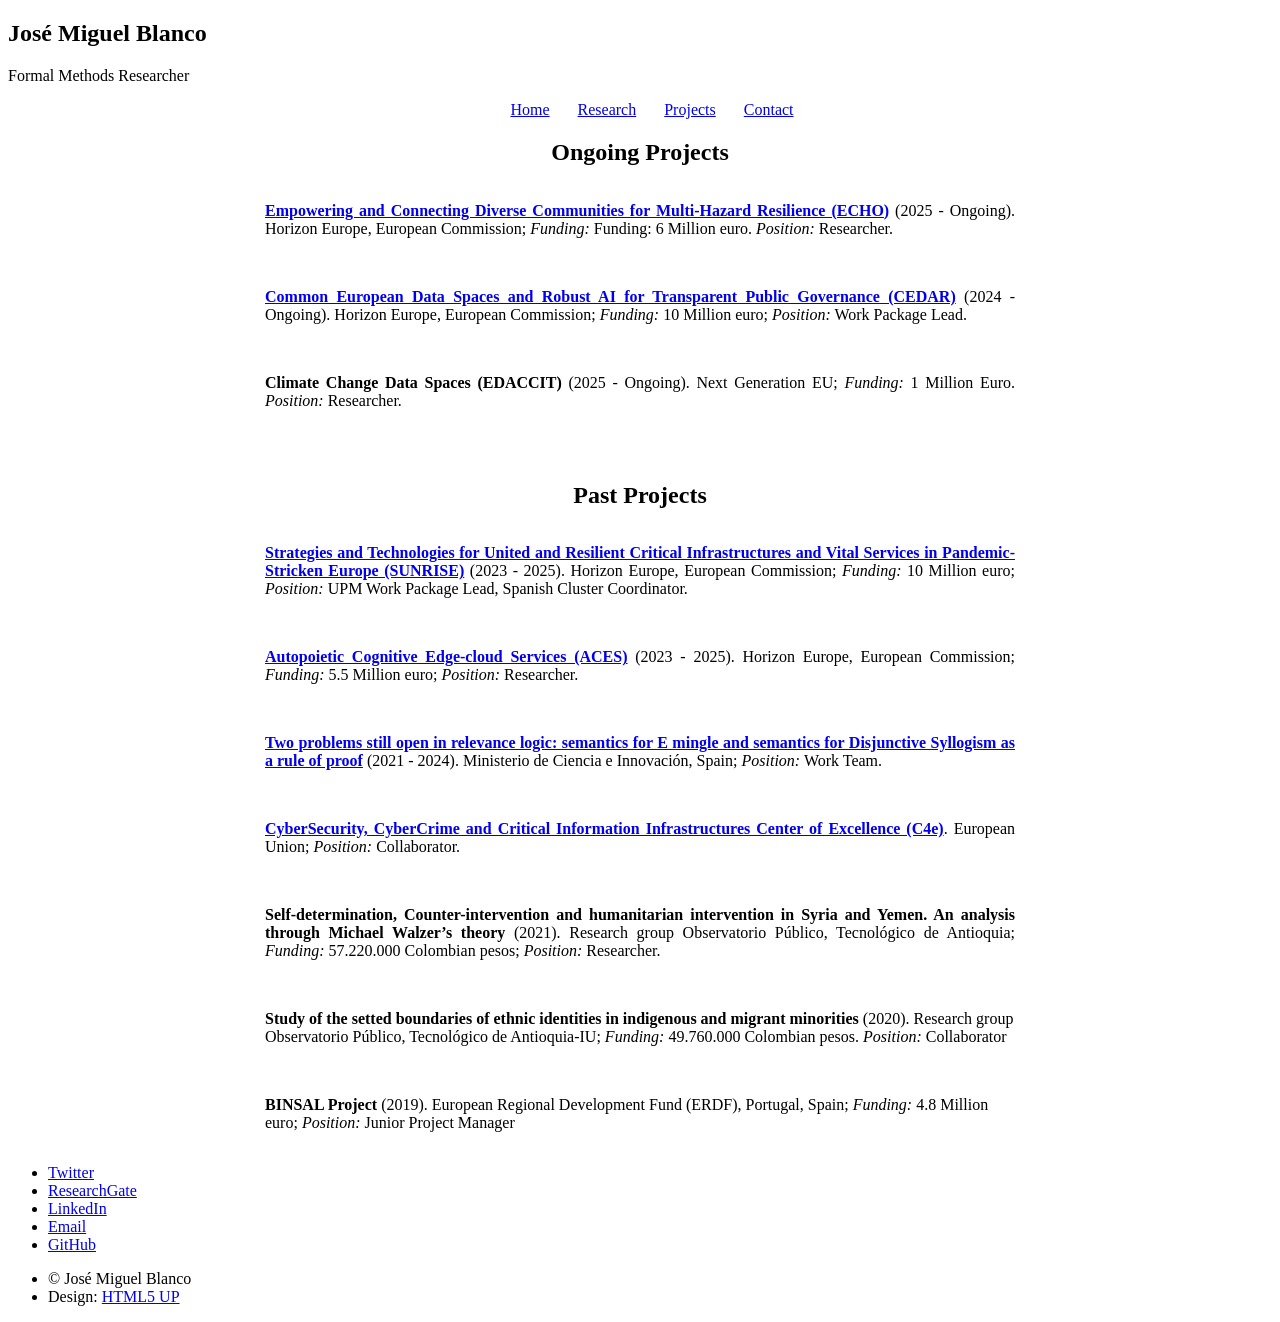
==== projects.html @ 5d4774f2 "feat: first version of the projects page" ====
<!DOCTYPE HTML>
<html>
	<head>
		<title>José Miguel Blanco</title>
		<meta charset="utf-8" />
		<meta name="viewport" content="width=device-width, initial-scale=1, user-scalable=no" />
		<link rel="stylesheet" href="assets/css/main.css" />
		<noscript><link rel="stylesheet" href="assets/css/noscript.css" /></noscript>
		<style>
			.container {
				display: flex;
				align-items: center; /* Vertically centers the content */
				gap: 100px; /* Adds space between the image and the text */
				margin: auto;
				justify-content: center;
			}
	
			.container img {
				width: 250px; /* Adjust the size of the image */
				height: auto;
			}	

			.container img {
				width: 250px;
				height: auto;
			}

			.container .text {
				max-width: 400px;
			}

			.text-only {
				justify-content: center;
				text-align: left;
			}

			.text-only .text {
				max-width: 750px;
			}

		</style>
	</head>
	<body class="is-preload">

		<!-- Header -->
		<section id="header">
			<div class="inner">
				<h1><strong>José Miguel Blanco</strong><br /></h1>
				<p>Formal Methods Researcher</p>
			</div>
		</section>

		<div class="navbar" align="center">
			&nbsp; &emsp;<a href="index.html">Home</a>
			&nbsp; &emsp;<a href="research.html">Research</a>
			&nbsp; &emsp;<a href="projects.html">Projects</a>
			&nbsp; &emsp;<a href="contact.html">Contact</a>
		</div>

		<!-- Two -->

			<!--
			<div class="container text-only">
				<div class="text" align = justify>
					<p><b><a href="https://example.com/">Lorem ipsum...</a></b>.
					Lorem ipsum... ; <i>Funding:</i> Lorem ipsum... ;
					<i>Position:</i> Lorem ipsum...
					</p>
				</div>
			</div>
				<br>
			-->

		<section id="two" class="main style1" align = center>
				<h2 >Ongoing Projects</h2>
			
			<div class="container text-only">
				<div class="text" align = justify>
					<p><b><a href="https://echo-horizon.eu/">Empowering and Connecting Diverse Communities for Multi-Hazard Resilience (ECHO)</a></b> (2025 - Ongoing).
					Horizon Europe, European Commission; <i>Funding:</i> Funding: 6 Million euro.
					<i>Position:</i> Researcher.</p>
				</div>
			</div>
			
			<br>
			
			<div class="container text-only">
				<div class="text"  align = justify>
					<p>
					<b><a href="https://cedar-heu-project.eu/">Common European Data Spaces and Robust AI for Transparent Public Governance (CEDAR)</a></b> (2024 - Ongoing).  
					Horizon Europe, European Commission; <i>Funding:</i> 10 Million euro; 
					<i>Position:</i> Work Package Lead.
					</p>
				</div>
			</div>
			
			<br>

			<div class="container text-only">
				<div class="text" align = justify>
					<p>
					<b>Climate Change Data Spaces (EDACCIT)</b> (2025 - Ongoing).
					Next Generation EU; <i>Funding:</i> 1 Million Euro.
					<i>Position:</i> Researcher.
					</p>
				</div>
			</div>
			
			<br>
			<br>
			
			<h2 align = center>Past Projects</h2>
			
			<div class="container text-only">
				<div class="text" align = justify>
					<p>
					<b><a href="https://sunrise-europe.eu/">Strategies and Technologies for United and Resilient Critical Infrastructures and Vital Services in Pandemic-Stricken Europe (SUNRISE)</a></b> (2023 - 2025). 
					Horizon Europe, European Commission; <i>Funding:</i> 10 Million euro;
					<i>Position:</i> UPM Work Package Lead, Spanish Cluster Coordinator.
					</p>
				</div>
			</div>

			<br>
			
			<div class="container text-only">
				<div class="text" align = justify>
					<p>
					<b><a href="https://www.aces-edge.eu/about-us/">Autopoietic Cognitive Edge-cloud Services (ACES)</a></b> (2023 - 2025). 
					Horizon Europe, European Commission; <i>Funding:</i> 5.5 Million euro;
					<i>Position:</i> Researcher.
					</p>
				</div>
			</div>

			<br>
			
			<div class="container text-only">
				<div class="text"  align = justify> 
					<p>
					<b><a href="https://sites.google.com/view/twoproblemsinrelevancelogic">Two problems still open in relevance logic: semantics for E mingle and semantics for Disjunctive Syllogism as a rule of proof</a></b> (2021 - 2024). 
					Ministerio de Ciencia e Innovación, Spain; 
					<i>Position:</i> Work Team. 
					</p>
				</div>
			</div>				
			
			<br>
			
			<div class="container text-only">
				<div class="text" align = justify>
					<p>
					<b><a href="https://www.c4e.cz/">CyberSecurity, CyberCrime and Critical Information Infrastructures Center of Excellence (C4e)</a></b>. 
					European Union; 
					<i>Position:</i> Collaborator.
					</p>
				</div>
			</div>
			
			<br>
			
			<div class="container text-only">
				<div class="text"  align = justify>
					<p>
					<b>Self-determination, Counter-intervention and humanitarian intervention in Syria and Yemen. An analysis through Michael Walzer’s theory</b> (2021). 
					Research group Observatorio Público, Tecnológico de Antioquia; <i>Funding:</i> 57.220.000 Colombian pesos;
					<i>Position:</i> Researcher.
					</p>
				</div>
			</div>
			
			<br>
			
			<div class="container text-only">
				<div class="text"  align = left>
					<p>
					<b>Study of the setted boundaries of ethnic identities in indigenous and migrant minorities</b> (2020). 
					Research group Observatorio Público, Tecnológico de Antioquia-IU; <i>Funding:</i> 49.760.000 Colombian pesos. 
					<i>Position:</i> Collaborator </p>
				</div>
			</div>

			<br>

			<div class="container text-only">
				<div class="text"  align = left>
					<p>
					<b>BINSAL Project</b> (2019). 
					European Regional Development Fund (ERDF), Portugal, Spain; <i>Funding:</i> 4.8 Million euro; 
					<i>Position:</i> Junior Project Manager 
					</p>
				</div>
			</div>
			
			
		</section>

		<!-- Footer -->
		<section id="footer">
			<ul class="icons">
				<li><a href="https://twitter.com/jm_blancos" class="icon brands alt fa-twitter"><span class="label">Twitter</span></a></li>
				<li><a href="https://www.researchgate.net/profile/Jose-Blanco-42" class="icon brands alt fa-researchgate"><span class="label">ResearchGate</span></a></li>
				<li><a href="https://www.linkedin.com/in/jos%C3%A9-miguel-blanco-s%C3%A1nchez-7aa162131/" class="icon brands alt fa-linkedin"><span class="label">LinkedIn</span></a></li>
				<li><a href="mailto:josemiguel.blanco@upm.es" class="icon solid alt fa-envelope"><span class="label">Email</span></a></li>
				<li><a href="https://github.com/jm-blancos" class="icon brands alt fa-github"><span class="label">GitHub</span></a></li>
			</ul>
			<ul class="copyright">
				<li>&copy; José Miguel Blanco</li><li>Design: <a href="http://html5up.net">HTML5 UP</a></li>
			</ul>
		</section>

		<!-- Scripts -->
			<script src="assets/js/jquery.min.js"></script>
			<script src="assets/js/jquery.scrolly.min.js"></script>
			<script src="assets/js/browser.min.js"></script>
			<script src="assets/js/breakpoints.min.js"></script>
			<script src="assets/js/util.js"></script>
			<script src="assets/js/main.js"></script>

	</body>
</html>
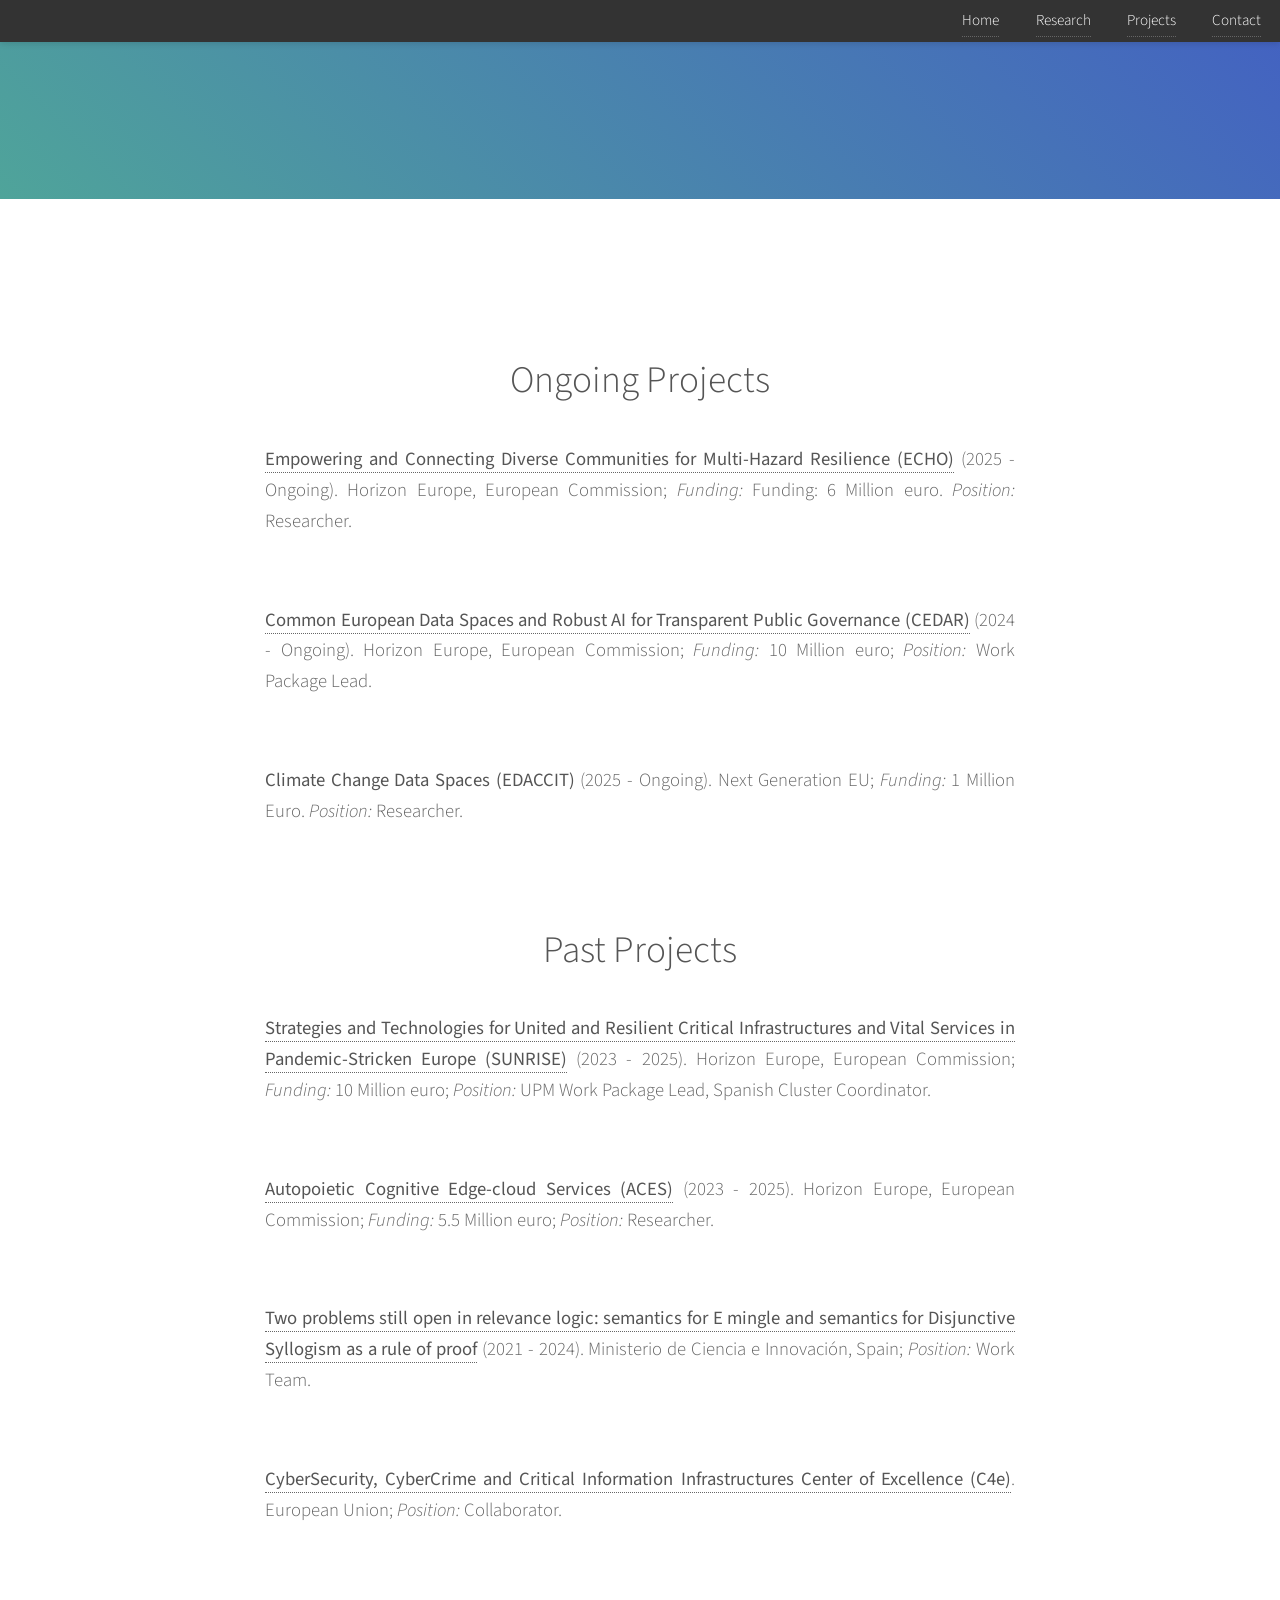
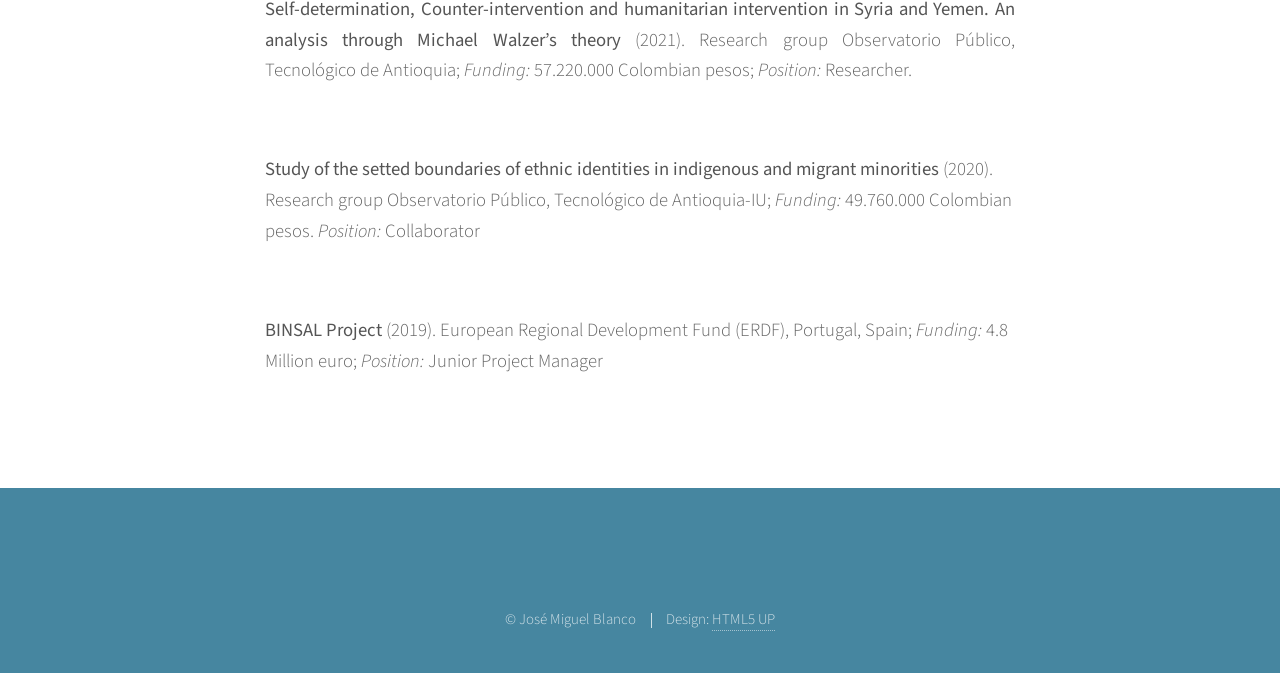
==== commit 6a083e6d: "feat: new navbar on to" ====
--- a/projects.html
+++ b/projects.html
@@ -57,6 +57,7 @@
 			&nbsp; &emsp;<a href="contact.html">Contact</a>
 		</div>
 
+
 		<!-- Two -->
 
 			<!--
--- a/assets/css/main.css
+++ b/assets/css/main.css
@@ -0,0 +1,3545 @@
+@import url("fontawesome-all.min.css");
+@import url("https://fonts.googleapis.com/css?family=Source+Sans+Pro:300,300italic,400,400italic");
+
+/*
+	Photon by HTML5 UP
+	html5up.net | @ajlkn
+	Free for personal and commercial use under the CCA 3.0 license (html5up.net/license)
+*/
+
+html, body, div, span, applet, object,
+iframe, h1, h2, h3, h4, h5, h6, p, blockquote,
+pre, a, abbr, acronym, address, big, cite,
+code, del, dfn, em, img, ins, kbd, q, s, samp,
+small, strike, strong, sub, sup, tt, var, b,
+u, i, center, dl, dt, dd, ol, ul, li, fieldset,
+form, label, legend, table, caption, tbody,
+tfoot, thead, tr, th, td, article, aside,
+canvas, details, embed, figure, figcaption,
+footer, header, hgroup, menu, nav, output, ruby,
+section, summary, time, mark, audio, video {
+	margin: 0;
+	padding: 0;
+	border: 0;
+	font-size: 100%;
+	font: inherit;
+	vertical-align: baseline;}
+
+article, aside, details, figcaption, figure,
+footer, header, hgroup, menu, nav, section {
+	display: block;}
+
+body {
+	line-height: 1;
+}
+
+ol, ul {
+	list-style: none;
+}
+
+blockquote, q {
+	quotes: none;
+}
+
+	blockquote:before, blockquote:after, q:before, q:after {
+		content: '';
+		content: none;
+	}
+
+table {
+	border-collapse: collapse;
+	border-spacing: 0;
+}
+
+body {
+	-webkit-text-size-adjust: none;
+}
+
+mark {
+	background-color: transparent;
+	color: inherit;
+}
+
+input::-moz-focus-inner {
+	border: 0;
+	padding: 0;
+}
+
+input, select, textarea {
+	-moz-appearance: none;
+	-webkit-appearance: none;
+	-ms-appearance: none;
+	appearance: none;
+}
+
+/* Basic */
+
+	html {
+		box-sizing: border-box;
+	}
+
+	*, *:before, *:after {
+		box-sizing: inherit;
+	}
+
+	body {
+		background: #fff;
+	}
+
+		body.is-preload *, body.is-preload *:before, body.is-preload *:after {
+			-moz-animation: none !important;
+			-webkit-animation: none !important;
+			-ms-animation: none !important;
+			animation: none !important;
+			-moz-transition: none !important;
+			-webkit-transition: none !important;
+			-ms-transition: none !important;
+			transition: none !important;
+		}
+
+	body, input, select, textarea {
+		color: #666;
+		font-family: "Source Sans Pro", Helvetica, sans-serif;
+		font-size: 16pt;
+		font-weight: 300;
+		line-height: 1.65em;
+	}
+
+	a {
+		-moz-transition: color 0.2s ease-in-out, border-color 0.2s ease-in-out;
+		-webkit-transition: color 0.2s ease-in-out, border-color 0.2s ease-in-out;
+		-ms-transition: color 0.2s ease-in-out, border-color 0.2s ease-in-out;
+		transition: color 0.2s ease-in-out, border-color 0.2s ease-in-out;
+		border-bottom: dotted 1px #666;
+		color: inherit;
+		text-decoration: none;
+	}
+
+		a:hover {
+			border-bottom-color: transparent !important;
+			color: #6bd4c8;
+		}
+
+	strong, b {
+		color: #555;
+		font-weight: 400;
+	}
+
+	em, i {
+		font-style: italic;
+	}
+
+	p {
+		margin: 0 0 2em 0;
+	}
+
+	h1, h2, h3, h4, h5, h6 {
+		color: #555;
+		line-height: 1em;
+		margin: 0 0 1em 0;
+	}
+
+		h1 a, h2 a, h3 a, h4 a, h5 a, h6 a {
+			color: inherit;
+			text-decoration: none;
+		}
+
+	h1 {
+		font-size: 2.25em;
+		line-height: 1.35em;
+	}
+
+	h2 {
+		font-size: 2em;
+		line-height: 1.35em;
+	}
+
+	h3 {
+		font-size: 1.35em;
+		line-height: 1.5em;
+	}
+
+	h4 {
+		font-size: 1.25em;
+		line-height: 1.5em;
+	}
+
+	h5 {
+		font-size: 0.9em;
+		line-height: 1.5em;
+	}
+
+	h6 {
+		font-size: 0.7em;
+		line-height: 1.5em;
+	}
+
+	sub {
+		font-size: 0.8em;
+		position: relative;
+		top: 0.5em;
+	}
+
+	sup {
+		font-size: 0.8em;
+		position: relative;
+		top: -0.5em;
+	}
+
+	hr {
+		border: 0;
+		border-bottom: solid 1px rgba(144, 144, 144, 0.5);
+		margin: 2em 0;
+	}
+
+		hr.major {
+			margin: 3em 0;
+		}
+
+	blockquote {
+		border-left: solid 4px rgba(144, 144, 144, 0.5);
+		font-style: italic;
+		margin: 0 0 2em 0;
+		padding: 0.5em 0 0.5em 2em;
+	}
+
+	code {
+		background: rgba(144, 144, 144, 0.075);
+		border-radius: 4px;
+		border: solid 1px rgba(144, 144, 144, 0.5);
+		font-family: "Courier New", monospace;
+		font-size: 0.9em;
+		margin: 0 0.25em;
+		padding: 0.25em 0.65em;
+	}
+
+	pre {
+		-webkit-overflow-scrolling: touch;
+		font-family: "Courier New", monospace;
+		font-size: 0.9em;
+		margin: 0 0 2em 0;
+	}
+
+		pre code {
+			display: block;
+			line-height: 1.75em;
+			padding: 1em 1.5em;
+			overflow-x: auto;
+		}
+
+	.align-left {
+		text-align: left;
+	}
+
+	.align-center {
+		text-align: center;
+	}
+
+	.align-right {
+		text-align: right;
+	}
+
+/* Container */
+
+	.container {
+		margin: 0 auto;
+		max-width: calc(100% - 4em);
+		width: 60em;
+	}
+
+		.container.xsmall {
+			width: 15em;
+		}
+
+		.container.small {
+			width: 30em;
+		}
+
+		.container.medium {
+			width: 45em;
+		}
+
+		.container.large {
+			width: 75em;
+		}
+
+		.container.xlarge {
+			width: 90em;
+		}
+
+		.container.max {
+			width: 100%;
+		}
+
+		@media screen and (max-width: 980px) {
+
+			.container {
+				max-width: 100% !important;
+				width: 100% !important;
+			}
+
+		}
+
+		@media screen and (max-width: 480px) {
+
+			.container {
+				max-width: calc(100% - 3em);
+			}
+
+		}
+
+/* Row */
+
+	.row {
+		display: flex;
+		flex-wrap: wrap;
+		box-sizing: border-box;
+		align-items: stretch;
+	}
+
+		.row > * {
+			box-sizing: border-box;
+		}
+
+		.row.gtr-uniform > * > :last-child {
+			margin-bottom: 0;
+		}
+
+		.row.aln-left {
+			justify-content: flex-start;
+		}
+
+		.row.aln-center {
+			justify-content: center;
+		}
+
+		.row.aln-right {
+			justify-content: flex-end;
+		}
+
+		.row.aln-top {
+			align-items: flex-start;
+		}
+
+		.row.aln-middle {
+			align-items: center;
+		}
+
+		.row.aln-bottom {
+			align-items: flex-end;
+		}
+
+		.row > .imp {
+			order: -1;
+		}
+
+		.row > .col-1 {
+			width: 8.33333%;
+		}
+
+		.row > .off-1 {
+			margin-left: 8.33333%;
+		}
+
+		.row > .col-2 {
+			width: 16.66667%;
+		}
+
+		.row > .off-2 {
+			margin-left: 16.66667%;
+		}
+
+		.row > .col-3 {
+			width: 25%;
+		}
+
+		.row > .off-3 {
+			margin-left: 25%;
+		}
+
+		.row > .col-4 {
+			width: 33.33333%;
+		}
+
+		.row > .off-4 {
+			margin-left: 33.33333%;
+		}
+
+		.row > .col-5 {
+			width: 41.66667%;
+		}
+
+		.row > .off-5 {
+			margin-left: 41.66667%;
+		}
+
+		.row > .col-6 {
+			width: 50%;
+		}
+
+		.row > .off-6 {
+			margin-left: 50%;
+		}
+
+		.row > .col-7 {
+			width: 58.33333%;
+		}
+
+		.row > .off-7 {
+			margin-left: 58.33333%;
+		}
+
+		.row > .col-8 {
+			width: 66.66667%;
+		}
+
+		.row > .off-8 {
+			margin-left: 66.66667%;
+		}
+
+		.row > .col-9 {
+			width: 75%;
+		}
+
+		.row > .off-9 {
+			margin-left: 75%;
+		}
+
+		.row > .col-10 {
+			width: 83.33333%;
+		}
+
+		.row > .off-10 {
+			margin-left: 83.33333%;
+		}
+
+		.row > .col-11 {
+			width: 91.66667%;
+		}
+
+		.row > .off-11 {
+			margin-left: 91.66667%;
+		}
+
+		.row > .col-12 {
+			width: 100%;
+		}
+
+		.row > .off-12 {
+			margin-left: 100%;
+		}
+
+		.row.gtr-0 {
+			margin-top: 0;
+			margin-left: 0em;
+		}
+
+			.row.gtr-0 > * {
+				padding: 0 0 0 0em;
+			}
+
+			.row.gtr-0.gtr-uniform {
+				margin-top: 0em;
+			}
+
+				.row.gtr-0.gtr-uniform > * {
+					padding-top: 0em;
+				}
+
+		.row.gtr-25 {
+			margin-top: 0;
+			margin-left: -0.5em;
+		}
+
+			.row.gtr-25 > * {
+				padding: 0 0 0 0.5em;
+			}
+
+			.row.gtr-25.gtr-uniform {
+				margin-top: -0.5em;
+			}
+
+				.row.gtr-25.gtr-uniform > * {
+					padding-top: 0.5em;
+				}
+
+		.row.gtr-50 {
+			margin-top: 0;
+			margin-left: -1em;
+		}
+
+			.row.gtr-50 > * {
+				padding: 0 0 0 1em;
+			}
+
+			.row.gtr-50.gtr-uniform {
+				margin-top: -1em;
+			}
+
+				.row.gtr-50.gtr-uniform > * {
+					padding-top: 1em;
+				}
+
+		.row {
+			margin-top: 0;
+			margin-left: -2em;
+		}
+
+			.row > * {
+				padding: 0 0 0 2em;
+			}
+
+			.row.gtr-uniform {
+				margin-top: -2em;
+			}
+
+				.row.gtr-uniform > * {
+					padding-top: 2em;
+				}
+
+		.row.gtr-150 {
+			margin-top: 0;
+			margin-left: -3em;
+		}
+
+			.row.gtr-150 > * {
+				padding: 0 0 0 3em;
+			}
+
+			.row.gtr-150.gtr-uniform {
+				margin-top: -3em;
+			}
+
+				.row.gtr-150.gtr-uniform > * {
+					padding-top: 3em;
+				}
+
+		.row.gtr-200 {
+			margin-top: 0;
+			margin-left: -4em;
+		}
+
+			.row.gtr-200 > * {
+				padding: 0 0 0 4em;
+			}
+
+			.row.gtr-200.gtr-uniform {
+				margin-top: -4em;
+			}
+
+				.row.gtr-200.gtr-uniform > * {
+					padding-top: 4em;
+				}
+
+		@media screen and (max-width: 1680px) {
+
+			.row {
+				display: flex;
+				flex-wrap: wrap;
+				box-sizing: border-box;
+				align-items: stretch;
+			}
+
+				.row > * {
+					box-sizing: border-box;
+				}
+
+				.row.gtr-uniform > * > :last-child {
+					margin-bottom: 0;
+				}
+
+				.row.aln-left {
+					justify-content: flex-start;
+				}
+
+				.row.aln-center {
+					justify-content: center;
+				}
+
+				.row.aln-right {
+					justify-content: flex-end;
+				}
+
+				.row.aln-top {
+					align-items: flex-start;
+				}
+
+				.row.aln-middle {
+					align-items: center;
+				}
+
+				.row.aln-bottom {
+					align-items: flex-end;
+				}
+
+				.row > .imp-xlarge {
+					order: -1;
+				}
+
+				.row > .col-1-xlarge {
+					width: 8.33333%;
+				}
+
+				.row > .off-1-xlarge {
+					margin-left: 8.33333%;
+				}
+
+				.row > .col-2-xlarge {
+					width: 16.66667%;
+				}
+
+				.row > .off-2-xlarge {
+					margin-left: 16.66667%;
+				}
+
+				.row > .col-3-xlarge {
+					width: 25%;
+				}
+
+				.row > .off-3-xlarge {
+					margin-left: 25%;
+				}
+
+				.row > .col-4-xlarge {
+					width: 33.33333%;
+				}
+
+				.row > .off-4-xlarge {
+					margin-left: 33.33333%;
+				}
+
+				.row > .col-5-xlarge {
+					width: 41.66667%;
+				}
+
+				.row > .off-5-xlarge {
+					margin-left: 41.66667%;
+				}
+
+				.row > .col-6-xlarge {
+					width: 50%;
+				}
+
+				.row > .off-6-xlarge {
+					margin-left: 50%;
+				}
+
+				.row > .col-7-xlarge {
+					width: 58.33333%;
+				}
+
+				.row > .off-7-xlarge {
+					margin-left: 58.33333%;
+				}
+
+				.row > .col-8-xlarge {
+					width: 66.66667%;
+				}
+
+				.row > .off-8-xlarge {
+					margin-left: 66.66667%;
+				}
+
+				.row > .col-9-xlarge {
+					width: 75%;
+				}
+
+				.row > .off-9-xlarge {
+					margin-left: 75%;
+				}
+
+				.row > .col-10-xlarge {
+					width: 83.33333%;
+				}
+
+				.row > .off-10-xlarge {
+					margin-left: 83.33333%;
+				}
+
+				.row > .col-11-xlarge {
+					width: 91.66667%;
+				}
+
+				.row > .off-11-xlarge {
+					margin-left: 91.66667%;
+				}
+
+				.row > .col-12-xlarge {
+					width: 100%;
+				}
+
+				.row > .off-12-xlarge {
+					margin-left: 100%;
+				}
+
+				.row.gtr-0 {
+					margin-top: 0;
+					margin-left: 0em;
+				}
+
+					.row.gtr-0 > * {
+						padding: 0 0 0 0em;
+					}
+
+					.row.gtr-0.gtr-uniform {
+						margin-top: 0em;
+					}
+
+						.row.gtr-0.gtr-uniform > * {
+							padding-top: 0em;
+						}
+
+				.row.gtr-25 {
+					margin-top: 0;
+					margin-left: -0.5em;
+				}
+
+					.row.gtr-25 > * {
+						padding: 0 0 0 0.5em;
+					}
+
+					.row.gtr-25.gtr-uniform {
+						margin-top: -0.5em;
+					}
+
+						.row.gtr-25.gtr-uniform > * {
+							padding-top: 0.5em;
+						}
+
+				.row.gtr-50 {
+					margin-top: 0;
+					margin-left: -1em;
+				}
+
+					.row.gtr-50 > * {
+						padding: 0 0 0 1em;
+					}
+
+					.row.gtr-50.gtr-uniform {
+						margin-top: -1em;
+					}
+
+						.row.gtr-50.gtr-uniform > * {
+							padding-top: 1em;
+						}
+
+				.row {
+					margin-top: 0;
+					margin-left: -2em;
+				}
+
+					.row > * {
+						padding: 0 0 0 2em;
+					}
+
+					.row.gtr-uniform {
+						margin-top: -2em;
+					}
+
+						.row.gtr-uniform > * {
+							padding-top: 2em;
+						}
+
+				.row.gtr-150 {
+					margin-top: 0;
+					margin-left: -3em;
+				}
+
+					.row.gtr-150 > * {
+						padding: 0 0 0 3em;
+					}
+
+					.row.gtr-150.gtr-uniform {
+						margin-top: -3em;
+					}
+
+						.row.gtr-150.gtr-uniform > * {
+							padding-top: 3em;
+						}
+
+				.row.gtr-200 {
+					margin-top: 0;
+					margin-left: -4em;
+				}
+
+					.row.gtr-200 > * {
+						padding: 0 0 0 4em;
+					}
+
+					.row.gtr-200.gtr-uniform {
+						margin-top: -4em;
+					}
+
+						.row.gtr-200.gtr-uniform > * {
+							padding-top: 4em;
+						}
+
+		}
+
+		@media screen and (max-width: 1140px) {
+
+			.row {
+				display: flex;
+				flex-wrap: wrap;
+				box-sizing: border-box;
+				align-items: stretch;
+			}
+
+				.row > * {
+					box-sizing: border-box;
+				}
+
+				.row.gtr-uniform > * > :last-child {
+					margin-bottom: 0;
+				}
+
+				.row.aln-left {
+					justify-content: flex-start;
+				}
+
+				.row.aln-center {
+					justify-content: center;
+				}
+
+				.row.aln-right {
+					justify-content: flex-end;
+				}
+
+				.row.aln-top {
+					align-items: flex-start;
+				}
+
+				.row.aln-middle {
+					align-items: center;
+				}
+
+				.row.aln-bottom {
+					align-items: flex-end;
+				}
+
+				.row > .imp-large {
+					order: -1;
+				}
+
+				.row > .col-1-large {
+					width: 8.33333%;
+				}
+
+				.row > .off-1-large {
+					margin-left: 8.33333%;
+				}
+
+				.row > .col-2-large {
+					width: 16.66667%;
+				}
+
+				.row > .off-2-large {
+					margin-left: 16.66667%;
+				}
+
+				.row > .col-3-large {
+					width: 25%;
+				}
+
+				.row > .off-3-large {
+					margin-left: 25%;
+				}
+
+				.row > .col-4-large {
+					width: 33.33333%;
+				}
+
+				.row > .off-4-large {
+					margin-left: 33.33333%;
+				}
+
+				.row > .col-5-large {
+					width: 41.66667%;
+				}
+
+				.row > .off-5-large {
+					margin-left: 41.66667%;
+				}
+
+				.row > .col-6-large {
+					width: 50%;
+				}
+
+				.row > .off-6-large {
+					margin-left: 50%;
+				}
+
+				.row > .col-7-large {
+					width: 58.33333%;
+				}
+
+				.row > .off-7-large {
+					margin-left: 58.33333%;
+				}
+
+				.row > .col-8-large {
+					width: 66.66667%;
+				}
+
+				.row > .off-8-large {
+					margin-left: 66.66667%;
+				}
+
+				.row > .col-9-large {
+					width: 75%;
+				}
+
+				.row > .off-9-large {
+					margin-left: 75%;
+				}
+
+				.row > .col-10-large {
+					width: 83.33333%;
+				}
+
+				.row > .off-10-large {
+					margin-left: 83.33333%;
+				}
+
+				.row > .col-11-large {
+					width: 91.66667%;
+				}
+
+				.row > .off-11-large {
+					margin-left: 91.66667%;
+				}
+
+				.row > .col-12-large {
+					width: 100%;
+				}
+
+				.row > .off-12-large {
+					margin-left: 100%;
+				}
+
+				.row.gtr-0 {
+					margin-top: 0;
+					margin-left: 0em;
+				}
+
+					.row.gtr-0 > * {
+						padding: 0 0 0 0em;
+					}
+
+					.row.gtr-0.gtr-uniform {
+						margin-top: 0em;
+					}
+
+						.row.gtr-0.gtr-uniform > * {
+							padding-top: 0em;
+						}
+
+				.row.gtr-25 {
+					margin-top: 0;
+					margin-left: -0.5em;
+				}
+
+					.row.gtr-25 > * {
+						padding: 0 0 0 0.5em;
+					}
+
+					.row.gtr-25.gtr-uniform {
+						margin-top: -0.5em;
+					}
+
+						.row.gtr-25.gtr-uniform > * {
+							padding-top: 0.5em;
+						}
+
+				.row.gtr-50 {
+					margin-top: 0;
+					margin-left: -1em;
+				}
+
+					.row.gtr-50 > * {
+						padding: 0 0 0 1em;
+					}
+
+					.row.gtr-50.gtr-uniform {
+						margin-top: -1em;
+					}
+
+						.row.gtr-50.gtr-uniform > * {
+							padding-top: 1em;
+						}
+
+				.row {
+					margin-top: 0;
+					margin-left: -2em;
+				}
+
+					.row > * {
+						padding: 0 0 0 2em;
+					}
+
+					.row.gtr-uniform {
+						margin-top: -2em;
+					}
+
+						.row.gtr-uniform > * {
+							padding-top: 2em;
+						}
+
+				.row.gtr-150 {
+					margin-top: 0;
+					margin-left: -3em;
+				}
+
+					.row.gtr-150 > * {
+						padding: 0 0 0 3em;
+					}
+
+					.row.gtr-150.gtr-uniform {
+						margin-top: -3em;
+					}
+
+						.row.gtr-150.gtr-uniform > * {
+							padding-top: 3em;
+						}
+
+				.row.gtr-200 {
+					margin-top: 0;
+					margin-left: -4em;
+				}
+
+					.row.gtr-200 > * {
+						padding: 0 0 0 4em;
+					}
+
+					.row.gtr-200.gtr-uniform {
+						margin-top: -4em;
+					}
+
+						.row.gtr-200.gtr-uniform > * {
+							padding-top: 4em;
+						}
+
+		}
+
+		@media screen and (max-width: 980px) {
+
+			.row {
+				display: flex;
+				flex-wrap: wrap;
+				box-sizing: border-box;
+				align-items: stretch;
+			}
+
+				.row > * {
+					box-sizing: border-box;
+				}
+
+				.row.gtr-uniform > * > :last-child {
+					margin-bottom: 0;
+				}
+
+				.row.aln-left {
+					justify-content: flex-start;
+				}
+
+				.row.aln-center {
+					justify-content: center;
+				}
+
+				.row.aln-right {
+					justify-content: flex-end;
+				}
+
+				.row.aln-top {
+					align-items: flex-start;
+				}
+
+				.row.aln-middle {
+					align-items: center;
+				}
+
+				.row.aln-bottom {
+					align-items: flex-end;
+				}
+
+				.row > .imp-medium {
+					order: -1;
+				}
+
+				.row > .col-1-medium {
+					width: 8.33333%;
+				}
+
+				.row > .off-1-medium {
+					margin-left: 8.33333%;
+				}
+
+				.row > .col-2-medium {
+					width: 16.66667%;
+				}
+
+				.row > .off-2-medium {
+					margin-left: 16.66667%;
+				}
+
+				.row > .col-3-medium {
+					width: 25%;
+				}
+
+				.row > .off-3-medium {
+					margin-left: 25%;
+				}
+
+				.row > .col-4-medium {
+					width: 33.33333%;
+				}
+
+				.row > .off-4-medium {
+					margin-left: 33.33333%;
+				}
+
+				.row > .col-5-medium {
+					width: 41.66667%;
+				}
+
+				.row > .off-5-medium {
+					margin-left: 41.66667%;
+				}
+
+				.row > .col-6-medium {
+					width: 50%;
+				}
+
+				.row > .off-6-medium {
+					margin-left: 50%;
+				}
+
+				.row > .col-7-medium {
+					width: 58.33333%;
+				}
+
+				.row > .off-7-medium {
+					margin-left: 58.33333%;
+				}
+
+				.row > .col-8-medium {
+					width: 66.66667%;
+				}
+
+				.row > .off-8-medium {
+					margin-left: 66.66667%;
+				}
+
+				.row > .col-9-medium {
+					width: 75%;
+				}
+
+				.row > .off-9-medium {
+					margin-left: 75%;
+				}
+
+				.row > .col-10-medium {
+					width: 83.33333%;
+				}
+
+				.row > .off-10-medium {
+					margin-left: 83.33333%;
+				}
+
+				.row > .col-11-medium {
+					width: 91.66667%;
+				}
+
+				.row > .off-11-medium {
+					margin-left: 91.66667%;
+				}
+
+				.row > .col-12-medium {
+					width: 100%;
+				}
+
+				.row > .off-12-medium {
+					margin-left: 100%;
+				}
+
+				.row.gtr-0 {
+					margin-top: 0;
+					margin-left: 0em;
+				}
+
+					.row.gtr-0 > * {
+						padding: 0 0 0 0em;
+					}
+
+					.row.gtr-0.gtr-uniform {
+						margin-top: 0em;
+					}
+
+						.row.gtr-0.gtr-uniform > * {
+							padding-top: 0em;
+						}
+
+				.row.gtr-25 {
+					margin-top: 0;
+					margin-left: -0.5em;
+				}
+
+					.row.gtr-25 > * {
+						padding: 0 0 0 0.5em;
+					}
+
+					.row.gtr-25.gtr-uniform {
+						margin-top: -0.5em;
+					}
+
+						.row.gtr-25.gtr-uniform > * {
+							padding-top: 0.5em;
+						}
+
+				.row.gtr-50 {
+					margin-top: 0;
+					margin-left: -1em;
+				}
+
+					.row.gtr-50 > * {
+						padding: 0 0 0 1em;
+					}
+
+					.row.gtr-50.gtr-uniform {
+						margin-top: -1em;
+					}
+
+						.row.gtr-50.gtr-uniform > * {
+							padding-top: 1em;
+						}
+
+				.row {
+					margin-top: 0;
+					margin-left: -2em;
+				}
+
+					.row > * {
+						padding: 0 0 0 2em;
+					}
+
+					.row.gtr-uniform {
+						margin-top: -2em;
+					}
+
+						.row.gtr-uniform > * {
+							padding-top: 2em;
+						}
+
+				.row.gtr-150 {
+					margin-top: 0;
+					margin-left: -3em;
+				}
+
+					.row.gtr-150 > * {
+						padding: 0 0 0 3em;
+					}
+
+					.row.gtr-150.gtr-uniform {
+						margin-top: -3em;
+					}
+
+						.row.gtr-150.gtr-uniform > * {
+							padding-top: 3em;
+						}
+
+				.row.gtr-200 {
+					margin-top: 0;
+					margin-left: -4em;
+				}
+
+					.row.gtr-200 > * {
+						padding: 0 0 0 4em;
+					}
+
+					.row.gtr-200.gtr-uniform {
+						margin-top: -4em;
+					}
+
+						.row.gtr-200.gtr-uniform > * {
+							padding-top: 4em;
+						}
+
+		}
+
+		@media screen and (max-width: 736px) {
+
+			.row {
+				display: flex;
+				flex-wrap: wrap;
+				box-sizing: border-box;
+				align-items: stretch;
+			}
+
+				.row > * {
+					box-sizing: border-box;
+				}
+
+				.row.gtr-uniform > * > :last-child {
+					margin-bottom: 0;
+				}
+
+				.row.aln-left {
+					justify-content: flex-start;
+				}
+
+				.row.aln-center {
+					justify-content: center;
+				}
+
+				.row.aln-right {
+					justify-content: flex-end;
+				}
+
+				.row.aln-top {
+					align-items: flex-start;
+				}
+
+				.row.aln-middle {
+					align-items: center;
+				}
+
+				.row.aln-bottom {
+					align-items: flex-end;
+				}
+
+				.row > .imp-small {
+					order: -1;
+				}
+
+				.row > .col-1-small {
+					width: 8.33333%;
+				}
+
+				.row > .off-1-small {
+					margin-left: 8.33333%;
+				}
+
+				.row > .col-2-small {
+					width: 16.66667%;
+				}
+
+				.row > .off-2-small {
+					margin-left: 16.66667%;
+				}
+
+				.row > .col-3-small {
+					width: 25%;
+				}
+
+				.row > .off-3-small {
+					margin-left: 25%;
+				}
+
+				.row > .col-4-small {
+					width: 33.33333%;
+				}
+
+				.row > .off-4-small {
+					margin-left: 33.33333%;
+				}
+
+				.row > .col-5-small {
+					width: 41.66667%;
+				}
+
+				.row > .off-5-small {
+					margin-left: 41.66667%;
+				}
+
+				.row > .col-6-small {
+					width: 50%;
+				}
+
+				.row > .off-6-small {
+					margin-left: 50%;
+				}
+
+				.row > .col-7-small {
+					width: 58.33333%;
+				}
+
+				.row > .off-7-small {
+					margin-left: 58.33333%;
+				}
+
+				.row > .col-8-small {
+					width: 66.66667%;
+				}
+
+				.row > .off-8-small {
+					margin-left: 66.66667%;
+				}
+
+				.row > .col-9-small {
+					width: 75%;
+				}
+
+				.row > .off-9-small {
+					margin-left: 75%;
+				}
+
+				.row > .col-10-small {
+					width: 83.33333%;
+				}
+
+				.row > .off-10-small {
+					margin-left: 83.33333%;
+				}
+
+				.row > .col-11-small {
+					width: 91.66667%;
+				}
+
+				.row > .off-11-small {
+					margin-left: 91.66667%;
+				}
+
+				.row > .col-12-small {
+					width: 100%;
+				}
+
+				.row > .off-12-small {
+					margin-left: 100%;
+				}
+
+				.row.gtr-0 {
+					margin-top: 0;
+					margin-left: 0em;
+				}
+
+					.row.gtr-0 > * {
+						padding: 0 0 0 0em;
+					}
+
+					.row.gtr-0.gtr-uniform {
+						margin-top: 0em;
+					}
+
+						.row.gtr-0.gtr-uniform > * {
+							padding-top: 0em;
+						}
+
+				.row.gtr-25 {
+					margin-top: 0;
+					margin-left: -0.5em;
+				}
+
+					.row.gtr-25 > * {
+						padding: 0 0 0 0.5em;
+					}
+
+					.row.gtr-25.gtr-uniform {
+						margin-top: -0.5em;
+					}
+
+						.row.gtr-25.gtr-uniform > * {
+							padding-top: 0.5em;
+						}
+
+				.row.gtr-50 {
+					margin-top: 0;
+					margin-left: -1em;
+				}
+
+					.row.gtr-50 > * {
+						padding: 0 0 0 1em;
+					}
+
+					.row.gtr-50.gtr-uniform {
+						margin-top: -1em;
+					}
+
+						.row.gtr-50.gtr-uniform > * {
+							padding-top: 1em;
+						}
+
+				.row {
+					margin-top: 0;
+					margin-left: -2em;
+				}
+
+					.row > * {
+						padding: 0 0 0 2em;
+					}
+
+					.row.gtr-uniform {
+						margin-top: -2em;
+					}
+
+						.row.gtr-uniform > * {
+							padding-top: 2em;
+						}
+
+				.row.gtr-150 {
+					margin-top: 0;
+					margin-left: -3em;
+				}
+
+					.row.gtr-150 > * {
+						padding: 0 0 0 3em;
+					}
+
+					.row.gtr-150.gtr-uniform {
+						margin-top: -3em;
+					}
+
+						.row.gtr-150.gtr-uniform > * {
+							padding-top: 3em;
+						}
+
+				.row.gtr-200 {
+					margin-top: 0;
+					margin-left: -4em;
+				}
+
+					.row.gtr-200 > * {
+						padding: 0 0 0 4em;
+					}
+
+					.row.gtr-200.gtr-uniform {
+						margin-top: -4em;
+					}
+
+						.row.gtr-200.gtr-uniform > * {
+							padding-top: 4em;
+						}
+
+		}
+
+		@media screen and (max-width: 480px) {
+
+			.row {
+				display: flex;
+				flex-wrap: wrap;
+				box-sizing: border-box;
+				align-items: stretch;
+			}
+
+				.row > * {
+					box-sizing: border-box;
+				}
+
+				.row.gtr-uniform > * > :last-child {
+					margin-bottom: 0;
+				}
+
+				.row.aln-left {
+					justify-content: flex-start;
+				}
+
+				.row.aln-center {
+					justify-content: center;
+				}
+
+				.row.aln-right {
+					justify-content: flex-end;
+				}
+
+				.row.aln-top {
+					align-items: flex-start;
+				}
+
+				.row.aln-middle {
+					align-items: center;
+				}
+
+				.row.aln-bottom {
+					align-items: flex-end;
+				}
+
+				.row > .imp-xsmall {
+					order: -1;
+				}
+
+				.row > .col-1-xsmall {
+					width: 8.33333%;
+				}
+
+				.row > .off-1-xsmall {
+					margin-left: 8.33333%;
+				}
+
+				.row > .col-2-xsmall {
+					width: 16.66667%;
+				}
+
+				.row > .off-2-xsmall {
+					margin-left: 16.66667%;
+				}
+
+				.row > .col-3-xsmall {
+					width: 25%;
+				}
+
+				.row > .off-3-xsmall {
+					margin-left: 25%;
+				}
+
+				.row > .col-4-xsmall {
+					width: 33.33333%;
+				}
+
+				.row > .off-4-xsmall {
+					margin-left: 33.33333%;
+				}
+
+				.row > .col-5-xsmall {
+					width: 41.66667%;
+				}
+
+				.row > .off-5-xsmall {
+					margin-left: 41.66667%;
+				}
+
+				.row > .col-6-xsmall {
+					width: 50%;
+				}
+
+				.row > .off-6-xsmall {
+					margin-left: 50%;
+				}
+
+				.row > .col-7-xsmall {
+					width: 58.33333%;
+				}
+
+				.row > .off-7-xsmall {
+					margin-left: 58.33333%;
+				}
+
+				.row > .col-8-xsmall {
+					width: 66.66667%;
+				}
+
+				.row > .off-8-xsmall {
+					margin-left: 66.66667%;
+				}
+
+				.row > .col-9-xsmall {
+					width: 75%;
+				}
+
+				.row > .off-9-xsmall {
+					margin-left: 75%;
+				}
+
+				.row > .col-10-xsmall {
+					width: 83.33333%;
+				}
+
+				.row > .off-10-xsmall {
+					margin-left: 83.33333%;
+				}
+
+				.row > .col-11-xsmall {
+					width: 91.66667%;
+				}
+
+				.row > .off-11-xsmall {
+					margin-left: 91.66667%;
+				}
+
+				.row > .col-12-xsmall {
+					width: 100%;
+				}
+
+				.row > .off-12-xsmall {
+					margin-left: 100%;
+				}
+
+				.row.gtr-0 {
+					margin-top: 0;
+					margin-left: 0em;
+				}
+
+					.row.gtr-0 > * {
+						padding: 0 0 0 0em;
+					}
+
+					.row.gtr-0.gtr-uniform {
+						margin-top: 0em;
+					}
+
+						.row.gtr-0.gtr-uniform > * {
+							padding-top: 0em;
+						}
+
+				.row.gtr-25 {
+					margin-top: 0;
+					margin-left: -0.5em;
+				}
+
+					.row.gtr-25 > * {
+						padding: 0 0 0 0.5em;
+					}
+
+					.row.gtr-25.gtr-uniform {
+						margin-top: -0.5em;
+					}
+
+						.row.gtr-25.gtr-uniform > * {
+							padding-top: 0.5em;
+						}
+
+				.row.gtr-50 {
+					margin-top: 0;
+					margin-left: -1em;
+				}
+
+					.row.gtr-50 > * {
+						padding: 0 0 0 1em;
+					}
+
+					.row.gtr-50.gtr-uniform {
+						margin-top: -1em;
+					}
+
+						.row.gtr-50.gtr-uniform > * {
+							padding-top: 1em;
+						}
+
+				.row {
+					margin-top: 0;
+					margin-left: -2em;
+				}
+
+					.row > * {
+						padding: 0 0 0 2em;
+					}
+
+					.row.gtr-uniform {
+						margin-top: -2em;
+					}
+
+						.row.gtr-uniform > * {
+							padding-top: 2em;
+						}
+
+				.row.gtr-150 {
+					margin-top: 0;
+					margin-left: -3em;
+				}
+
+					.row.gtr-150 > * {
+						padding: 0 0 0 3em;
+					}
+
+					.row.gtr-150.gtr-uniform {
+						margin-top: -3em;
+					}
+
+						.row.gtr-150.gtr-uniform > * {
+							padding-top: 3em;
+						}
+
+				.row.gtr-200 {
+					margin-top: 0;
+					margin-left: -4em;
+				}
+
+					.row.gtr-200 > * {
+						padding: 0 0 0 4em;
+					}
+
+					.row.gtr-200.gtr-uniform {
+						margin-top: -4em;
+					}
+
+						.row.gtr-200.gtr-uniform > * {
+							padding-top: 4em;
+						}
+
+		}
+
+		@media screen and (max-width: 320px) {
+
+			.row {
+				display: flex;
+				flex-wrap: wrap;
+				box-sizing: border-box;
+				align-items: stretch;
+			}
+
+				.row > * {
+					box-sizing: border-box;
+				}
+
+				.row.gtr-uniform > * > :last-child {
+					margin-bottom: 0;
+				}
+
+				.row.aln-left {
+					justify-content: flex-start;
+				}
+
+				.row.aln-center {
+					justify-content: center;
+				}
+
+				.row.aln-right {
+					justify-content: flex-end;
+				}
+
+				.row.aln-top {
+					align-items: flex-start;
+				}
+
+				.row.aln-middle {
+					align-items: center;
+				}
+
+				.row.aln-bottom {
+					align-items: flex-end;
+				}
+
+				.row > .imp-xxsmall {
+					order: -1;
+				}
+
+				.row > .col-1-xxsmall {
+					width: 8.33333%;
+				}
+
+				.row > .off-1-xxsmall {
+					margin-left: 8.33333%;
+				}
+
+				.row > .col-2-xxsmall {
+					width: 16.66667%;
+				}
+
+				.row > .off-2-xxsmall {
+					margin-left: 16.66667%;
+				}
+
+				.row > .col-3-xxsmall {
+					width: 25%;
+				}
+
+				.row > .off-3-xxsmall {
+					margin-left: 25%;
+				}
+
+				.row > .col-4-xxsmall {
+					width: 33.33333%;
+				}
+
+				.row > .off-4-xxsmall {
+					margin-left: 33.33333%;
+				}
+
+				.row > .col-5-xxsmall {
+					width: 41.66667%;
+				}
+
+				.row > .off-5-xxsmall {
+					margin-left: 41.66667%;
+				}
+
+				.row > .col-6-xxsmall {
+					width: 50%;
+				}
+
+				.row > .off-6-xxsmall {
+					margin-left: 50%;
+				}
+
+				.row > .col-7-xxsmall {
+					width: 58.33333%;
+				}
+
+				.row > .off-7-xxsmall {
+					margin-left: 58.33333%;
+				}
+
+				.row > .col-8-xxsmall {
+					width: 66.66667%;
+				}
+
+				.row > .off-8-xxsmall {
+					margin-left: 66.66667%;
+				}
+
+				.row > .col-9-xxsmall {
+					width: 75%;
+				}
+
+				.row > .off-9-xxsmall {
+					margin-left: 75%;
+				}
+
+				.row > .col-10-xxsmall {
+					width: 83.33333%;
+				}
+
+				.row > .off-10-xxsmall {
+					margin-left: 83.33333%;
+				}
+
+				.row > .col-11-xxsmall {
+					width: 91.66667%;
+				}
+
+				.row > .off-11-xxsmall {
+					margin-left: 91.66667%;
+				}
+
+				.row > .col-12-xxsmall {
+					width: 100%;
+				}
+
+				.row > .off-12-xxsmall {
+					margin-left: 100%;
+				}
+
+				.row.gtr-0 {
+					margin-top: 0;
+					margin-left: 0em;
+				}
+
+					.row.gtr-0 > * {
+						padding: 0 0 0 0em;
+					}
+
+					.row.gtr-0.gtr-uniform {
+						margin-top: 0em;
+					}
+
+						.row.gtr-0.gtr-uniform > * {
+							padding-top: 0em;
+						}
+
+				.row.gtr-25 {
+					margin-top: 0;
+					margin-left: -0.5em;
+				}
+
+					.row.gtr-25 > * {
+						padding: 0 0 0 0.5em;
+					}
+
+					.row.gtr-25.gtr-uniform {
+						margin-top: -0.5em;
+					}
+
+						.row.gtr-25.gtr-uniform > * {
+							padding-top: 0.5em;
+						}
+
+				.row.gtr-50 {
+					margin-top: 0;
+					margin-left: -1em;
+				}
+
+					.row.gtr-50 > * {
+						padding: 0 0 0 1em;
+					}
+
+					.row.gtr-50.gtr-uniform {
+						margin-top: -1em;
+					}
+
+						.row.gtr-50.gtr-uniform > * {
+							padding-top: 1em;
+						}
+
+				.row {
+					margin-top: 0;
+					margin-left: -2em;
+				}
+
+					.row > * {
+						padding: 0 0 0 2em;
+					}
+
+					.row.gtr-uniform {
+						margin-top: -2em;
+					}
+
+						.row.gtr-uniform > * {
+							padding-top: 2em;
+						}
+
+				.row.gtr-150 {
+					margin-top: 0;
+					margin-left: -3em;
+				}
+
+					.row.gtr-150 > * {
+						padding: 0 0 0 3em;
+					}
+
+					.row.gtr-150.gtr-uniform {
+						margin-top: -3em;
+					}
+
+						.row.gtr-150.gtr-uniform > * {
+							padding-top: 3em;
+						}
+
+				.row.gtr-200 {
+					margin-top: 0;
+					margin-left: -4em;
+				}
+
+					.row.gtr-200 > * {
+						padding: 0 0 0 4em;
+					}
+
+					.row.gtr-200.gtr-uniform {
+						margin-top: -4em;
+					}
+
+						.row.gtr-200.gtr-uniform > * {
+							padding-top: 4em;
+						}
+
+		}
+
+/* Section/Article */
+
+	section.special, article.special {
+		text-align: center;
+	}
+
+	header p {
+		color: #999;
+		margin: 0 0 1.5em 0;
+		position: relative;
+	}
+
+	header h2 + p {
+		font-size: 1.25em;
+		line-height: 1.5em;
+		margin-top: -1em;
+	}
+
+	header h3 + p {
+		font-size: 1.1em;
+		line-height: 1.5em;
+		margin-top: -0.8em;
+	}
+
+	header h4 + p,
+	header h5 + p,
+	header h6 + p {
+		font-size: 0.9em;
+		line-height: 1.5em;
+		margin-top: -0.6em;
+	}
+
+	header.major {
+		margin: 0 0 1em 0;
+	}
+
+		header.major:after {
+			background: rgba(144, 144, 144, 0.5);
+			content: '';
+			display: inline-block;
+			height: 1px;
+			margin-top: 1.5em;
+			width: 6em;
+		}
+
+		header.major h2, header.major h3, header.major h4, header.major h5, header.major h6 {
+			margin: 0;
+		}
+
+		header.major p {
+			margin: 0.7em 0 0 0;
+		}
+
+	header.special {
+		text-align: center;
+	}
+
+/* Form */
+
+	form {
+		margin: 0 0 2em 0;
+	}
+
+	label {
+		color: #555;
+		display: block;
+		font-size: 0.9em;
+		font-weight: 400;
+		margin: 0 0 1em 0;
+	}
+
+	input[type="text"],
+	input[type="password"],
+	input[type="email"],
+	select,
+	textarea {
+		-moz-appearance: none;
+		-webkit-appearance: none;
+		-ms-appearance: none;
+		appearance: none;
+		background: rgba(144, 144, 144, 0.075);
+		border-radius: 4px;
+		border: none;
+		border: solid 1px rgba(144, 144, 144, 0.5);
+		color: inherit;
+		display: block;
+		outline: 0;
+		padding: 0 1em;
+		text-decoration: none;
+		width: 100%;
+	}
+
+		input[type="text"]:invalid,
+		input[type="password"]:invalid,
+		input[type="email"]:invalid,
+		select:invalid,
+		textarea:invalid {
+			box-shadow: none;
+		}
+
+		input[type="text"]:focus,
+		input[type="password"]:focus,
+		input[type="email"]:focus,
+		select:focus,
+		textarea:focus {
+			border-color: #6bd4c8;
+		}
+
+	select {
+		background-image: url("data:image/svg+xml;charset=utf8,%3Csvg xmlns='http://www.w3.org/2000/svg' width='40' height='40' preserveAspectRatio='none' viewBox='0 0 40 40'%3E%3Cpath d='M9.4,12.3l10.4,10.4l10.4-10.4c0.2-0.2,0.5-0.4,0.9-0.4c0.3,0,0.6,0.1,0.9,0.4l3.3,3.3c0.2,0.2,0.4,0.5,0.4,0.9 c0,0.4-0.1,0.6-0.4,0.9L20.7,31.9c-0.2,0.2-0.5,0.4-0.9,0.4c-0.3,0-0.6-0.1-0.9-0.4L4.3,17.3c-0.2-0.2-0.4-0.5-0.4-0.9 c0-0.4,0.1-0.6,0.4-0.9l3.3-3.3c0.2-0.2,0.5-0.4,0.9-0.4S9.1,12.1,9.4,12.3z' fill='rgba(144, 144, 144, 0.5)' /%3E%3C/svg%3E");
+		background-size: 1.25rem;
+		background-repeat: no-repeat;
+		background-position: calc(100% - 1rem) center;
+		height: 2.75em;
+		padding-right: 2.75em;
+		text-overflow: ellipsis;
+	}
+
+		select option {
+			color: #555;
+			background: #fff;
+		}
+
+		select:focus::-ms-value {
+			background-color: transparent;
+		}
+
+		select::-ms-expand {
+			display: none;
+		}
+
+	input[type="text"],
+	input[type="password"],
+	input[type="email"],
+	select {
+		height: 2.75em;
+	}
+
+	textarea {
+		padding: 0.75em 1em;
+	}
+
+	input[type="checkbox"],
+	input[type="radio"] {
+		-moz-appearance: none;
+		-webkit-appearance: none;
+		-ms-appearance: none;
+		appearance: none;
+		display: block;
+		float: left;
+		margin-right: -2em;
+		opacity: 0;
+		width: 1em;
+		z-index: -1;
+	}
+
+		input[type="checkbox"] + label,
+		input[type="radio"] + label {
+			text-decoration: none;
+			color: #666;
+			cursor: pointer;
+			display: inline-block;
+			font-size: 1em;
+			font-weight: 300;
+			padding-left: 2.4em;
+			padding-right: 0.75em;
+			position: relative;
+		}
+
+			input[type="checkbox"] + label:before,
+			input[type="radio"] + label:before {
+				-moz-osx-font-smoothing: grayscale;
+				-webkit-font-smoothing: antialiased;
+				display: inline-block;
+				font-style: normal;
+				font-variant: normal;
+				text-rendering: auto;
+				line-height: 1;
+				text-transform: none !important;
+				font-family: 'Font Awesome 5 Free';
+				font-weight: 900;
+			}
+
+			input[type="checkbox"] + label:before,
+			input[type="radio"] + label:before {
+				background: rgba(144, 144, 144, 0.075);
+				border-radius: 4px;
+				border: solid 1px rgba(144, 144, 144, 0.5);
+				content: '';
+				display: inline-block;
+				font-size: 0.8em;
+				height: 2.0625em;
+				left: 0;
+				line-height: 2.0625em;
+				position: absolute;
+				text-align: center;
+				top: 0;
+				width: 2.0625em;
+			}
+
+		input[type="checkbox"]:checked + label:before,
+		input[type="radio"]:checked + label:before {
+			background: #666666;
+			border-color: #666666;
+			color: #ffffff;
+			content: '\f00c';
+		}
+
+		input[type="checkbox"]:focus + label:before,
+		input[type="radio"]:focus + label:before {
+			border-color: #6bd4c8;
+		}
+
+	input[type="checkbox"] + label:before {
+		border-radius: 4px;
+	}
+
+	input[type="radio"] + label:before {
+		border-radius: 100%;
+	}
+
+	::-webkit-input-placeholder {
+		color: #999 !important;
+		opacity: 1.0;
+	}
+
+	:-moz-placeholder {
+		color: #999 !important;
+		opacity: 1.0;
+	}
+
+	::-moz-placeholder {
+		color: #999 !important;
+		opacity: 1.0;
+	}
+
+	:-ms-input-placeholder {
+		color: #999 !important;
+		opacity: 1.0;
+	}
+
+/* Box */
+
+	.box {
+		border-radius: 4px;
+		border: solid 1px rgba(144, 144, 144, 0.5);
+		margin-bottom: 2em;
+		padding: 1.5em;
+	}
+
+		.box > :last-child,
+		.box > :last-child > :last-child,
+		.box > :last-child > :last-child > :last-child {
+			margin-bottom: 0;
+		}
+
+		.box.alt {
+			border: 0;
+			border-radius: 0;
+			padding: 0;
+		}
+
+/* Icon */
+
+	.icon {
+		text-decoration: none;
+		border-bottom: none;
+		position: relative;
+	}
+
+		.icon:before {
+			-moz-osx-font-smoothing: grayscale;
+			-webkit-font-smoothing: antialiased;
+			display: inline-block;
+			font-style: normal;
+			font-variant: normal;
+			text-rendering: auto;
+			line-height: 1;
+			text-transform: none !important;
+			font-family: 'Font Awesome 5 Free';
+			font-weight: 400;
+		}
+
+		.icon > .label {
+			display: none;
+		}
+
+		.icon:before {
+			line-height: inherit;
+		}
+
+		.icon.solid:before {
+			font-weight: 900 !important;
+		}
+
+		.icon.brands:before {
+			font-family: 'Font Awesome 5 Brands';
+		}
+
+		.icon.style1:before {
+			color: #c3e895;
+		}
+
+		.icon.style2:before {
+			color: #8addaa;
+		}
+
+		.icon.style3:before {
+			color: #6bd4c8;
+		}
+
+		.icon.style4:before {
+			color: #57aed3;
+		}
+
+		.icon.style5:before {
+			color: #4a87d3;
+		}
+
+		.icon.style6:before {
+			color: #6b88e6;
+		}
+
+		.icon.major {
+			text-decoration: none;
+			color: #555;
+			cursor: default;
+			display: inline-block;
+			margin: 0 0 1.5em 0;
+		}
+
+			.icon.major:before {
+				-moz-osx-font-smoothing: grayscale;
+				-webkit-font-smoothing: antialiased;
+				display: inline-block;
+				font-style: normal;
+				font-variant: normal;
+				text-rendering: auto;
+				line-height: 1;
+				text-transform: none !important;
+				font-family: 'Font Awesome 5 Free';
+				font-weight: 400;
+			}
+
+			.icon.major:before {
+				font-size: 4em;
+				line-height: 1em;
+			}
+
+/* Image */
+
+	.image {
+		border-radius: 4px;
+		border: 0;
+		display: inline-block;
+		position: relative;
+	}
+
+		.image img {
+			border-radius: 4px;
+			display: block;
+		}
+
+		.image.left {
+			float: left;
+			padding: 0 1.5em 1em 0;
+			top: 0.25em;
+		}
+
+		.image.right {
+			float: right;
+			padding: 0 0 1em 1.5em;
+			top: 0.25em;
+		}
+
+		.image.left, .image.right {
+			max-width: 40%;
+		}
+
+			.image.left img, .image.right img {
+				width: 100%;
+			}
+
+		.image.fit {
+			display: block;
+			margin: 0 0 2em 0;
+			width: 100%;
+		}
+
+			.image.fit img {
+				width: 100%;
+			}
+
+/* List */
+
+	ol {
+		list-style: decimal;
+		margin: 0 0 2em 0;
+		padding-left: 1.25em;
+	}
+
+		ol li {
+			padding-left: 0.25em;
+		}
+
+	ul {
+		list-style: disc;
+		margin: 0 0 2em 0;
+		padding-left: 1em;
+	}
+
+		ul li {
+			padding-left: 0.5em;
+		}
+
+		ul.alt {
+			list-style: none;
+			padding-left: 0;
+		}
+
+			ul.alt li {
+				border-top: solid 1px rgba(144, 144, 144, 0.5);
+				padding: 0.5em 0;
+			}
+
+				ul.alt li:first-child {
+					border-top: 0;
+					padding-top: 0;
+				}
+
+	dl {
+		margin: 0 0 2em 0;
+	}
+
+/* Actions */
+
+	ul.actions {
+		display: -moz-flex;
+		display: -webkit-flex;
+		display: -ms-flex;
+		display: flex;
+		cursor: default;
+		list-style: none;
+		margin-left: -1em;
+		padding-left: 0;
+	}
+
+		ul.actions li {
+			padding: 0 0 0 1em;
+			vertical-align: middle;
+		}
+
+		ul.actions.special {
+			-moz-justify-content: center;
+			-webkit-justify-content: center;
+			-ms-justify-content: center;
+			justify-content: center;
+			width: 100%;
+			margin-left: 0;
+		}
+
+			ul.actions.special li:first-child {
+				padding-left: 0;
+			}
+
+		ul.actions.stacked {
+			-moz-flex-direction: column;
+			-webkit-flex-direction: column;
+			-ms-flex-direction: column;
+			flex-direction: column;
+			margin-left: 0;
+		}
+
+			ul.actions.stacked li {
+				padding: 1.3em 0 0 0;
+			}
+
+				ul.actions.stacked li:first-child {
+					padding-top: 0;
+				}
+
+		ul.actions.fit {
+			width: calc(100% + 1em);
+		}
+
+			ul.actions.fit li {
+				-moz-flex-grow: 1;
+				-webkit-flex-grow: 1;
+				-ms-flex-grow: 1;
+				flex-grow: 1;
+				-moz-flex-shrink: 1;
+				-webkit-flex-shrink: 1;
+				-ms-flex-shrink: 1;
+				flex-shrink: 1;
+				width: 100%;
+			}
+
+				ul.actions.fit li > * {
+					width: 100%;
+				}
+
+			ul.actions.fit.stacked {
+				width: 100%;
+			}
+
+		@media screen and (max-width: 480px) {
+
+			ul.actions:not(.fixed) {
+				-moz-flex-direction: column;
+				-webkit-flex-direction: column;
+				-ms-flex-direction: column;
+				flex-direction: column;
+				margin-left: 0;
+				width: 100% !important;
+			}
+
+				ul.actions:not(.fixed) li {
+					-moz-flex-grow: 1;
+					-webkit-flex-grow: 1;
+					-ms-flex-grow: 1;
+					flex-grow: 1;
+					-moz-flex-shrink: 1;
+					-webkit-flex-shrink: 1;
+					-ms-flex-shrink: 1;
+					flex-shrink: 1;
+					padding: 1em 0 0 0;
+					text-align: center;
+					width: 100%;
+				}
+
+					ul.actions:not(.fixed) li > * {
+						width: 100%;
+					}
+
+					ul.actions:not(.fixed) li:first-child {
+						padding-top: 0;
+					}
+
+					ul.actions:not(.fixed) li input[type="submit"],
+					ul.actions:not(.fixed) li input[type="reset"],
+					ul.actions:not(.fixed) li input[type="button"],
+					ul.actions:not(.fixed) li button,
+					ul.actions:not(.fixed) li .button {
+						width: 100%;
+					}
+
+						ul.actions:not(.fixed) li input[type="submit"].icon:before,
+						ul.actions:not(.fixed) li input[type="reset"].icon:before,
+						ul.actions:not(.fixed) li input[type="button"].icon:before,
+						ul.actions:not(.fixed) li button.icon:before,
+						ul.actions:not(.fixed) li .button.icon:before {
+							margin-left: -0.5em;
+						}
+
+		}
+
+/* Icons */
+
+	ul.icons {
+		cursor: default;
+		list-style: none;
+		padding-left: 0;
+	}
+
+		ul.icons li {
+			display: inline-block;
+			padding: 0 1.25em 0 0;
+		}
+
+			ul.icons li:last-child {
+				padding-right: 0;
+			}
+
+			ul.icons li .icon:before {
+				font-size: 1.5em;
+			}
+
+/* Major Icons */
+
+	ul.major-icons {
+		list-style: none;
+		padding-left: 0;
+	}
+
+		ul.major-icons li {
+			display: inline-block;
+			padding: 2.5em;
+			text-align: center;
+		}
+
+			ul.major-icons li .icon {
+				-moz-transform: rotate(45deg);
+				-webkit-transform: rotate(45deg);
+				-ms-transform: rotate(45deg);
+				transform: rotate(45deg);
+				border-radius: 4px;
+				border: solid 1px rgba(144, 144, 144, 0.5);
+				display: inline-block;
+				height: 8em;
+				line-height: 8em;
+				margin: 0;
+				text-align: center;
+				width: 8em;
+			}
+
+				ul.major-icons li .icon:before {
+					-moz-transform: rotate(-45deg);
+					-webkit-transform: rotate(-45deg);
+					-ms-transform: rotate(-45deg);
+					transform: rotate(-45deg);
+					display: inline-block;
+					line-height: inherit;
+				}
+
+/* Table */
+
+	.table-wrapper {
+		-webkit-overflow-scrolling: touch;
+		overflow-x: auto;
+	}
+
+	table {
+		margin: 0 0 2em 0;
+		width: 100%;
+	}
+
+		table tbody tr {
+			border-left: 0;
+			border-right: 0;
+		}
+
+			table tbody tr:nth-child(2n + 1) {
+				background-color: rgba(144, 144, 144, 0.075);
+			}
+
+		table td {
+			padding: 0.75em 0.75em;
+		}
+
+		table th {
+			color: #555;
+			font-size: 0.9em;
+			font-weight: 400;
+			padding: 0 0.75em 0.75em 0.75em;
+			text-align: left;
+		}
+
+		table thead {
+			border-bottom: solid 1px rgba(144, 144, 144, 0.5);
+		}
+
+		table tfoot {
+			border-top: solid 1px rgba(144, 144, 144, 0.5);
+		}
+
+		table.alt {
+			border-collapse: separate;
+		}
+
+			table.alt tbody tr td {
+				border: solid 1px rgba(144, 144, 144, 0.5);
+				border-left-width: 0;
+				border-top-width: 0;
+			}
+
+				table.alt tbody tr td:first-child {
+					border-left-width: 1px;
+				}
+
+			table.alt tbody tr:first-child td {
+				border-top-width: 1px;
+			}
+
+			table.alt thead {
+				border-bottom: 0;
+			}
+
+			table.alt tfoot {
+				border-top: 0;
+			}
+
+/* Button */
+
+	input[type="submit"],
+	input[type="reset"],
+	input[type="button"],
+	button,
+	.button {
+		-moz-appearance: none;
+		-webkit-appearance: none;
+		-ms-appearance: none;
+		appearance: none;
+		-moz-transition: background-color 0.2s ease-in-out, color 0.2s ease-in-out;
+		-webkit-transition: background-color 0.2s ease-in-out, color 0.2s ease-in-out;
+		-ms-transition: background-color 0.2s ease-in-out, color 0.2s ease-in-out;
+		transition: background-color 0.2s ease-in-out, color 0.2s ease-in-out;
+		background-color: transparent;
+		border-radius: 4px;
+		border: 0;
+		box-shadow: inset 0 0 0 1px rgba(144, 144, 144, 0.5);
+		color: #555 !important;
+		cursor: pointer;
+		display: inline-block;
+		font-size: 0.9em;
+		font-weight: 400;
+		height: 2.75em;
+		letter-spacing: 0.125em;
+		line-height: 2.75em;
+		padding: 0 2em;
+		text-align: center;
+		text-decoration: none;
+		text-indent: 0.125em;
+		text-transform: uppercase;
+		white-space: nowrap;
+	}
+
+		input[type="submit"]:hover,
+		input[type="reset"]:hover,
+		input[type="button"]:hover,
+		button:hover,
+		.button:hover {
+			background-color: rgba(144, 144, 144, 0.075);
+		}
+
+		input[type="submit"]:active,
+		input[type="reset"]:active,
+		input[type="button"]:active,
+		button:active,
+		.button:active {
+			background-color: rgba(144, 144, 144, 0.2);
+		}
+
+		input[type="submit"].icon:before,
+		input[type="reset"].icon:before,
+		input[type="button"].icon:before,
+		button.icon:before,
+		.button.icon:before {
+			margin-right: 0.5em;
+		}
+
+		input[type="submit"].fit,
+		input[type="reset"].fit,
+		input[type="button"].fit,
+		button.fit,
+		.button.fit {
+			width: 100%;
+		}
+
+		input[type="submit"].small,
+		input[type="reset"].small,
+		input[type="button"].small,
+		button.small,
+		.button.small {
+			font-size: 0.7em;
+		}
+
+		input[type="submit"].large,
+		input[type="reset"].large,
+		input[type="button"].large,
+		button.large,
+		.button.large {
+			font-size: 1.25em;
+		}
+
+		input[type="submit"].wide,
+		input[type="reset"].wide,
+		input[type="button"].wide,
+		button.wide,
+		.button.wide {
+			min-width: 12em;
+		}
+
+		input[type="submit"].primary,
+		input[type="reset"].primary,
+		input[type="button"].primary,
+		button.primary,
+		.button.primary {
+			background-color: #555;
+			box-shadow: none !important;
+			color: #fff !important;
+		}
+
+			input[type="submit"].primary:hover,
+			input[type="reset"].primary:hover,
+			input[type="button"].primary:hover,
+			button.primary:hover,
+			.button.primary:hover {
+				background-color: #626262;
+			}
+
+			input[type="submit"].primary:active,
+			input[type="reset"].primary:active,
+			input[type="button"].primary:active,
+			button.primary:active,
+			.button.primary:active {
+				background-color: #484848;
+			}
+
+		input[type="submit"].disabled, input[type="submit"]:disabled,
+		input[type="reset"].disabled,
+		input[type="reset"]:disabled,
+		input[type="button"].disabled,
+		input[type="button"]:disabled,
+		button.disabled,
+		button:disabled,
+		.button.disabled,
+		.button:disabled {
+			cursor: default;
+			opacity: 0.25;
+		}
+
+/* Main */
+
+	.main {
+		padding: 6em 0 4em 0 ;
+	}
+
+		.main.style1 {
+			background: #fff;
+		}
+
+		.main.style2 {
+			background-color: #333;
+			color: rgba(255, 255, 255, 0.75);
+			background-attachment: fixed,							fixed;
+			background-image: url("images/overlay1.png"), url("../../images/header.jpg");
+			background-size: auto,							cover;
+		}
+
+			.main.style2 a {
+				border-bottom-color: rgba(255, 255, 255, 0.5);
+			}
+
+				.main.style2 a:hover {
+					color: #ffffff;
+				}
+
+			.main.style2 h1, .main.style2 h2, .main.style2 h3, .main.style2 h4, .main.style2 h5, .main.style2 h6, .main.style2 strong, .main.style2 b {
+				color: #ffffff;
+			}
+
+			.main.style2 header p {
+				color: #ffffff;
+			}
+
+			.main.style2 header.major:after {
+				background: #ffffff;
+			}
+
+			.main.style2 input[type="submit"],
+			.main.style2 input[type="reset"],
+			.main.style2 input[type="button"],
+			.main.style2 button,
+			.main.style2 .button {
+				box-shadow: inset 0 0 0 1px #ffffff;
+				color: #ffffff !important;
+			}
+
+				.main.style2 input[type="submit"]:hover,
+				.main.style2 input[type="reset"]:hover,
+				.main.style2 input[type="button"]:hover,
+				.main.style2 button:hover,
+				.main.style2 .button:hover {
+					background-color: rgba(255, 255, 255, 0.125);
+				}
+
+				.main.style2 input[type="submit"]:active,
+				.main.style2 input[type="reset"]:active,
+				.main.style2 input[type="button"]:active,
+				.main.style2 button:active,
+				.main.style2 .button:active {
+					background-color: rgba(255, 255, 255, 0.25);
+				}
+
+				.main.style2 input[type="submit"].primary,
+				.main.style2 input[type="reset"].primary,
+				.main.style2 input[type="button"].primary,
+				.main.style2 button.primary,
+				.main.style2 .button.primary {
+					background-color: #ffffff;
+					box-shadow: inset 0 0 0 1px #ffffff !important;
+					color: #333 !important;
+				}
+
+					.main.style2 input[type="submit"].primary:hover,
+					.main.style2 input[type="reset"].primary:hover,
+					.main.style2 input[type="button"].primary:hover,
+					.main.style2 button.primary:hover,
+					.main.style2 .button.primary:hover {
+						background-color: rgba(255, 255, 255, 0.125) !important;
+						color: #ffffff !important;
+					}
+
+					.main.style2 input[type="submit"].primary:active,
+					.main.style2 input[type="reset"].primary:active,
+					.main.style2 input[type="button"].primary:active,
+					.main.style2 button.primary:active,
+					.main.style2 .button.primary:active {
+						background-color: rgba(255, 255, 255, 0.25) !important;
+					}
+
+			.main.style2 ul.major-icons li .icon {
+				border-color: #ffffff;
+			}
+
+			.main.style2 .icon.major {
+				color: #ffffff;
+			}
+
+/* Header */
+
+	#header {
+		padding: 3em 0 2em 0 ;
+		background-color: #4686a0;
+		color: rgba(255, 255, 255, 0.75);
+		background-attachment: fixed,							fixed,							fixed;
+		background-image: url("images/overlay2.png"), url("images/overlay3.svg"), linear-gradient(45deg, #9dc66b 5%, #4fa49a 30%, #4361c2);
+		background-position: top left,						center center,					center center;
+		background-size: auto,							cover,							cover;
+		overflow: hidden;
+		position: relative;
+		text-align: center;
+	}
+
+		#header a {
+			border-bottom-color: rgba(255, 255, 255, 0.5);
+		}
+
+			#header a:hover {
+				color: #ffffff;
+			}
+
+		#header h1, #header h2, #header h3, #header h4, #header h5, #header h6, #header strong, #header b {
+			color: #ffffff;
+		}
+
+		#header header p {
+			color: #ffffff;
+		}
+
+		#header header.major:after {
+			background: #ffffff;
+		}
+
+		#header input[type="submit"],
+		#header input[type="reset"],
+		#header input[type="button"],
+		#header button,
+		#header .button {
+			box-shadow: inset 0 0 0 1px #ffffff;
+			color: #ffffff !important;
+		}
+
+			#header input[type="submit"]:hover,
+			#header input[type="reset"]:hover,
+			#header input[type="button"]:hover,
+			#header button:hover,
+			#header .button:hover {
+				background-color: rgba(255, 255, 255, 0.125);
+			}
+
+			#header input[type="submit"]:active,
+			#header input[type="reset"]:active,
+			#header input[type="button"]:active,
+			#header button:active,
+			#header .button:active {
+				background-color: rgba(255, 255, 255, 0.25);
+			}
+
+			#header input[type="submit"].primary,
+			#header input[type="reset"].primary,
+			#header input[type="button"].primary,
+			#header button.primary,
+			#header .button.primary {
+				background-color: #ffffff;
+				box-shadow: inset 0 0 0 1px #ffffff !important;
+				color: #4686a0 !important;
+			}
+
+				#header input[type="submit"].primary:hover,
+				#header input[type="reset"].primary:hover,
+				#header input[type="button"].primary:hover,
+				#header button.primary:hover,
+				#header .button.primary:hover {
+					background-color: rgba(255, 255, 255, 0.125) !important;
+					color: #ffffff !important;
+				}
+
+				#header input[type="submit"].primary:active,
+				#header input[type="reset"].primary:active,
+				#header input[type="button"].primary:active,
+				#header button.primary:active,
+				#header .button.primary:active {
+					background-color: rgba(255, 255, 255, 0.25) !important;
+				}
+
+		#header ul.major-icons li .icon {
+			border-color: #ffffff;
+		}
+
+		#header .icon.major {
+			color: #ffffff;
+		}
+
+/* Navbar - fixed to top */
+.navbar {
+	position: fixed;
+	top: 0;
+	left: 0;
+	right: 0;
+	width: 100%;
+	z-index: 10000;
+	background: #333333;
+	color: #ffffff;
+	padding: 0.35em 1.25em;
+	display: flex;
+	justify-content: flex-end;
+	align-items: center;
+	box-shadow: 0 2px 6px rgba(0,0,0,0.12);
+	font-size: 0.95rem;
+}
+
+.navbar a {
+	color: inherit;
+	margin-left: 1em;
+}
+
+.navbar a:hover {
+	color: #e6e6e6;
+}
+
+/* Ensure content after the navbar isn't hidden behind it */
+.navbar + section,
+.navbar + * {
+	margin-top: 2.4em;
+}
+
+		#header h1 {
+			margin: 0;
+		}
+
+		#header p {
+			margin: 1em 0 0 0;
+		}
+
+		#header .actions {
+			-moz-justify-content: center;
+			-webkit-justify-content: center;
+			-ms-justify-content: center;
+			justify-content: center;
+			margin-top: 2.5em;
+			margin-left: 0;
+			position: relative;
+		}
+
+			#header .actions li:first-child {
+				padding-left: 0;
+			}
+
+			#header .actions:after {
+				background: #ffffff;
+				content: '';
+				height: 100vh;
+				left: 50%;
+				position: absolute;
+				top: 100%;
+				width: 1px;
+			}
+
+		#header .inner {
+			-moz-transition: -moz-transform 1.5s ease, opacity 2s ease;
+			-webkit-transition: -webkit-transform 1.5s ease, opacity 2s ease;
+			-ms-transition: -ms-transform 1.5s ease, opacity 2s ease;
+			transition: transform 1.5s ease, opacity 2s ease;
+			-moz-transition-delay: 0.25s;
+			-webkit-transition-delay: 0.25s;
+			-ms-transition-delay: 0.25s;
+			transition-delay: 0.25s;
+			-moz-transform: scale(1);
+			-webkit-transform: scale(1);
+			-ms-transform: scale(1);
+			transform: scale(1);
+			opacity: 1;
+			position: relative;
+			z-index: 1;
+		}
+
+			#header .inner .actions {
+				-moz-transition: -moz-transform 1.25s ease;
+				-webkit-transition: -webkit-transform 1.25s ease;
+				-ms-transition: -ms-transform 1.25s ease;
+				transition: transform 1.25s ease;
+				-moz-transition-delay: 1s;
+				-webkit-transition-delay: 1s;
+				-ms-transition-delay: 1s;
+				transition-delay: 1s;
+				-moz-transform: translateY(0);
+				-webkit-transform: translateY(0);
+				-ms-transform: translateY(0);
+				transform: translateY(0);
+				opacity: 1;
+			}
+
+		#header:after {
+			-moz-transition: opacity 1s ease;
+			-webkit-transition: opacity 1s ease;
+			-ms-transition: opacity 1s ease;
+			transition: opacity 1s ease;
+			background-image: linear-gradient(45deg, #4fa49a, #4361c2);
+			content: '';
+			height: 100%;
+			left: 0;
+			opacity: 0;
+			position: absolute;
+			top: 0;
+			width: 100%;
+		}
+
+	body.is-preload #header .inner {
+		-moz-transform: scale(1.05);
+		-webkit-transform: scale(1.05);
+		-ms-transform: scale(1.05);
+		transform: scale(1.05);
+		opacity: 0;
+	}
+
+		body.is-preload #header .inner .actions {
+			-moz-transform: translateY(30em);
+			-webkit-transform: translateY(30em);
+			-ms-transform: translateY(30em);
+			transform: translateY(30em);
+			opacity: 0;
+		}
+
+	body.is-preload #header:after {
+		opacity: 1;
+	}
+
+/* Footer */
+
+	#footer {
+		padding: 3em 0 2em 0 ;
+		background-color: #4686a0;
+		color: rgba(255, 255, 255, 0.75);
+		background-attachment: fixed,							fixed,							fixed;
+		background-image: url("images/overlay2.png"), url("images/overlay4.svg"), linear-gradient(45deg, #4361c2, #4fa49a 50%, #9dc66b 95%);
+		background-position: top left,						center center,					center center;
+		background-size: auto,							cover,							cover;
+		text-align: center;
+	}
+
+		#footer a {
+			border-bottom-color: rgba(255, 255, 255, 0.5);
+		}
+
+			#footer a:hover {
+				color: #ffffff;
+			}
+
+		#footer h1, #footer h2, #footer h3, #footer h4, #footer h5, #footer h6, #footer strong, #footer b {
+			color: #ffffff;
+		}
+
+		#footer header p {
+			color: #ffffff;
+		}
+
+		#footer header.major:after {
+			background: #ffffff;
+		}
+
+		#footer input[type="submit"],
+		#footer input[type="reset"],
+		#footer input[type="button"],
+		#footer button,
+		#footer .button {
+			box-shadow: inset 0 0 0 1px #ffffff;
+			color: #ffffff !important;
+		}
+
+			#footer input[type="submit"]:hover,
+			#footer input[type="reset"]:hover,
+			#footer input[type="button"]:hover,
+			#footer button:hover,
+			#footer .button:hover {
+				background-color: rgba(255, 255, 255, 0.125);
+			}
+
+			#footer input[type="submit"]:active,
+			#footer input[type="reset"]:active,
+			#footer input[type="button"]:active,
+			#footer button:active,
+			#footer .button:active {
+				background-color: rgba(255, 255, 255, 0.25);
+			}
+
+			#footer input[type="submit"].primary,
+			#footer input[type="reset"].primary,
+			#footer input[type="button"].primary,
+			#footer button.primary,
+			#footer .button.primary {
+				background-color: #ffffff;
+				box-shadow: inset 0 0 0 1px #ffffff !important;
+				color: #4686a0 !important;
+			}
+
+				#footer input[type="submit"].primary:hover,
+				#footer input[type="reset"].primary:hover,
+				#footer input[type="button"].primary:hover,
+				#footer button.primary:hover,
+				#footer .button.primary:hover {
+					background-color: rgba(255, 255, 255, 0.125) !important;
+					color: #ffffff !important;
+				}
+
+				#footer input[type="submit"].primary:active,
+				#footer input[type="reset"].primary:active,
+				#footer input[type="button"].primary:active,
+				#footer button.primary:active,
+				#footer .button.primary:active {
+					background-color: rgba(255, 255, 255, 0.25) !important;
+				}
+
+		#footer ul.major-icons li .icon {
+			border-color: #ffffff;
+		}
+
+		#footer .icon.major {
+			color: #ffffff;
+		}
+
+		#footer .icons {
+			margin: 0;
+		}
+
+		#footer .copyright {
+			font-size: 0.8em;
+			list-style: none;
+			margin: 2em 0 0 0;
+			padding: 0;
+		}
+
+			#footer .copyright li {
+				border-left: solid 1px;
+				display: inline-block;
+				line-height: 1em;
+				margin-left: 1em;
+				padding: 0 0 0 1em;
+			}
+
+				#footer .copyright li:first-child {
+					border-left: 0;
+					margin-left: 0;
+					padding: 0;
+				}
+
+/* XLarge */
+
+	@media screen and (max-width: 1680px) {
+
+		/* Basic */
+
+			body, input, select, textarea {
+				font-size: 14pt;
+			}
+
+		/* Header */
+
+			#header {
+				padding: 3em 0 2em 0 ;
+			}
+
+	}
+
+/* Large */
+
+	@media screen and (max-width: 1140px) {
+
+		/* Basic */
+
+			body, input, select, textarea {
+				font-size: 13pt;
+			}
+
+			h1 br, h2 br, h3 br, h4 br, h5 br, h6 br {
+				display: none;
+			}
+
+		/* List */
+
+			ul.major-icons li {
+				padding: 2em;
+			}
+
+				ul.major-icons li .icon {
+					height: 8em;
+					line-height: 8em;
+					width: 8em;
+				}
+
+		/* Main */
+
+			.main {
+				padding: 4em 0 2em 0 ;
+			}
+
+				.main.style2 {
+					background-attachment: scroll;
+				}
+
+		/* Header */
+
+			#header {
+				padding: 3em 0 2em 0 ;
+				background-attachment: scroll;
+			}
+
+				#header br {
+					display: inline;
+				}
+
+		/* Footer */
+
+			#footer {
+				padding: 3em 0 2em 0 ;
+				background-attachment: scroll;
+			}
+
+	}
+
+/* Medium */
+
+	@media screen and (max-width: 980px) {
+
+		/* List */
+
+			ul.major-icons li {
+				padding: 2em;
+			}
+
+				ul.major-icons li .icon {
+					height: 7em;
+					line-height: 7em;
+					width: 7em;
+				}
+
+		/* Main */
+
+			.main {
+				padding: 5em 3em 3em 3em ;
+			}
+
+		/* Header */
+
+			#header {
+				padding: 8em 3em 8em 3em ;
+			}
+
+		/* Footer */
+
+			#footer {
+				padding: 5em 3em 5em 3em ;
+			}
+
+		/* One */
+
+			#one {
+				text-align: center;
+			}
+
+		/* Two */
+
+			#two {
+				text-align: center;
+			}
+
+	}
+
+/* Small */
+
+	@media screen and (max-width: 736px) {
+
+		/* Basic */
+
+			body, input, select, textarea {
+				font-size: 12pt;
+			}
+
+			h1 {
+				font-size: 1.75em;
+			}
+
+			h2 {
+				font-size: 1.5em;
+			}
+
+			h3 {
+				font-size: 1.1em;
+			}
+
+			h4 {
+				font-size: 1em;
+			}
+
+		/* List */
+
+			ul.major-icons li {
+				padding: 1.5em;
+			}
+
+				ul.major-icons li .icon {
+					height: 5em;
+					line-height: 5em;
+					width: 5em;
+				}
+
+					ul.major-icons li .icon:before {
+						font-size: 42px;
+					}
+
+		/* Icon */
+
+			.icon.major {
+				margin: 0 0 1em 0;
+			}
+
+		/* Button */
+
+			input[type="submit"],
+			input[type="reset"],
+			input[type="button"],
+			button,
+			.button {
+				height: 3em;
+				line-height: 3em;
+			}
+
+		/* Main */
+
+			.main {
+				padding: 3em 1.5em 1em 1.5em ;
+			}
+
+		/* Header */
+
+			#header {
+				padding: 4em 3em 4em 3em ;
+			}
+
+				#header .actions {
+					margin: 2em 0 0 0;
+				}
+
+		/* Footer */
+
+			#footer {
+				padding: 3em 1.5em 3em 1.5em ;
+			}
+
+	}
+
+/* XSmall */
+
+	@media screen and (max-width: 480px) {
+
+		/* Button */
+
+			input[type="submit"],
+			input[type="reset"],
+			input[type="button"],
+			.button {
+				padding: 0;
+			}
+
+		/* Main */
+
+			.main {
+				padding: 2em 1.5em 0.1em 1.5em ;
+			}
+
+		/* Header */
+
+			#header {
+				padding: 4em 2em 4em 2em ;
+			}
+
+				#header br {
+					display: none;
+				}
+
+		/* Footer */
+
+			#footer {
+				padding: 2em 1.5em 2em 1.5em ;
+			}
+
+				#footer .copyright {
+					margin: 1.5em 0 0 0;
+				}
+
+					#footer .copyright li {
+						border: 0;
+						display: block;
+						margin: 1em 0 0 0;
+						padding: 0;
+					}
+
+						#footer .copyright li:first-child {
+							margin-top: 0;
+						}
+
+	}
+
+/* XXSmall */
+
+	@media screen and (max-width: 320px) {
+
+		/* Basic */
+
+			html, body {
+				min-width: 320px;
+			}
+
+		/* Main */
+
+			.main {
+				padding: 2em 1em 0.1em 1em ;
+			}
+
+		/* Header */
+
+			#header {
+				padding: 3em 1em 3em 1em ;
+			}
+
+		/* Footer */
+
+			#footer {
+				padding: 2em 1em 2em 1em ;
+			}
+
+	}
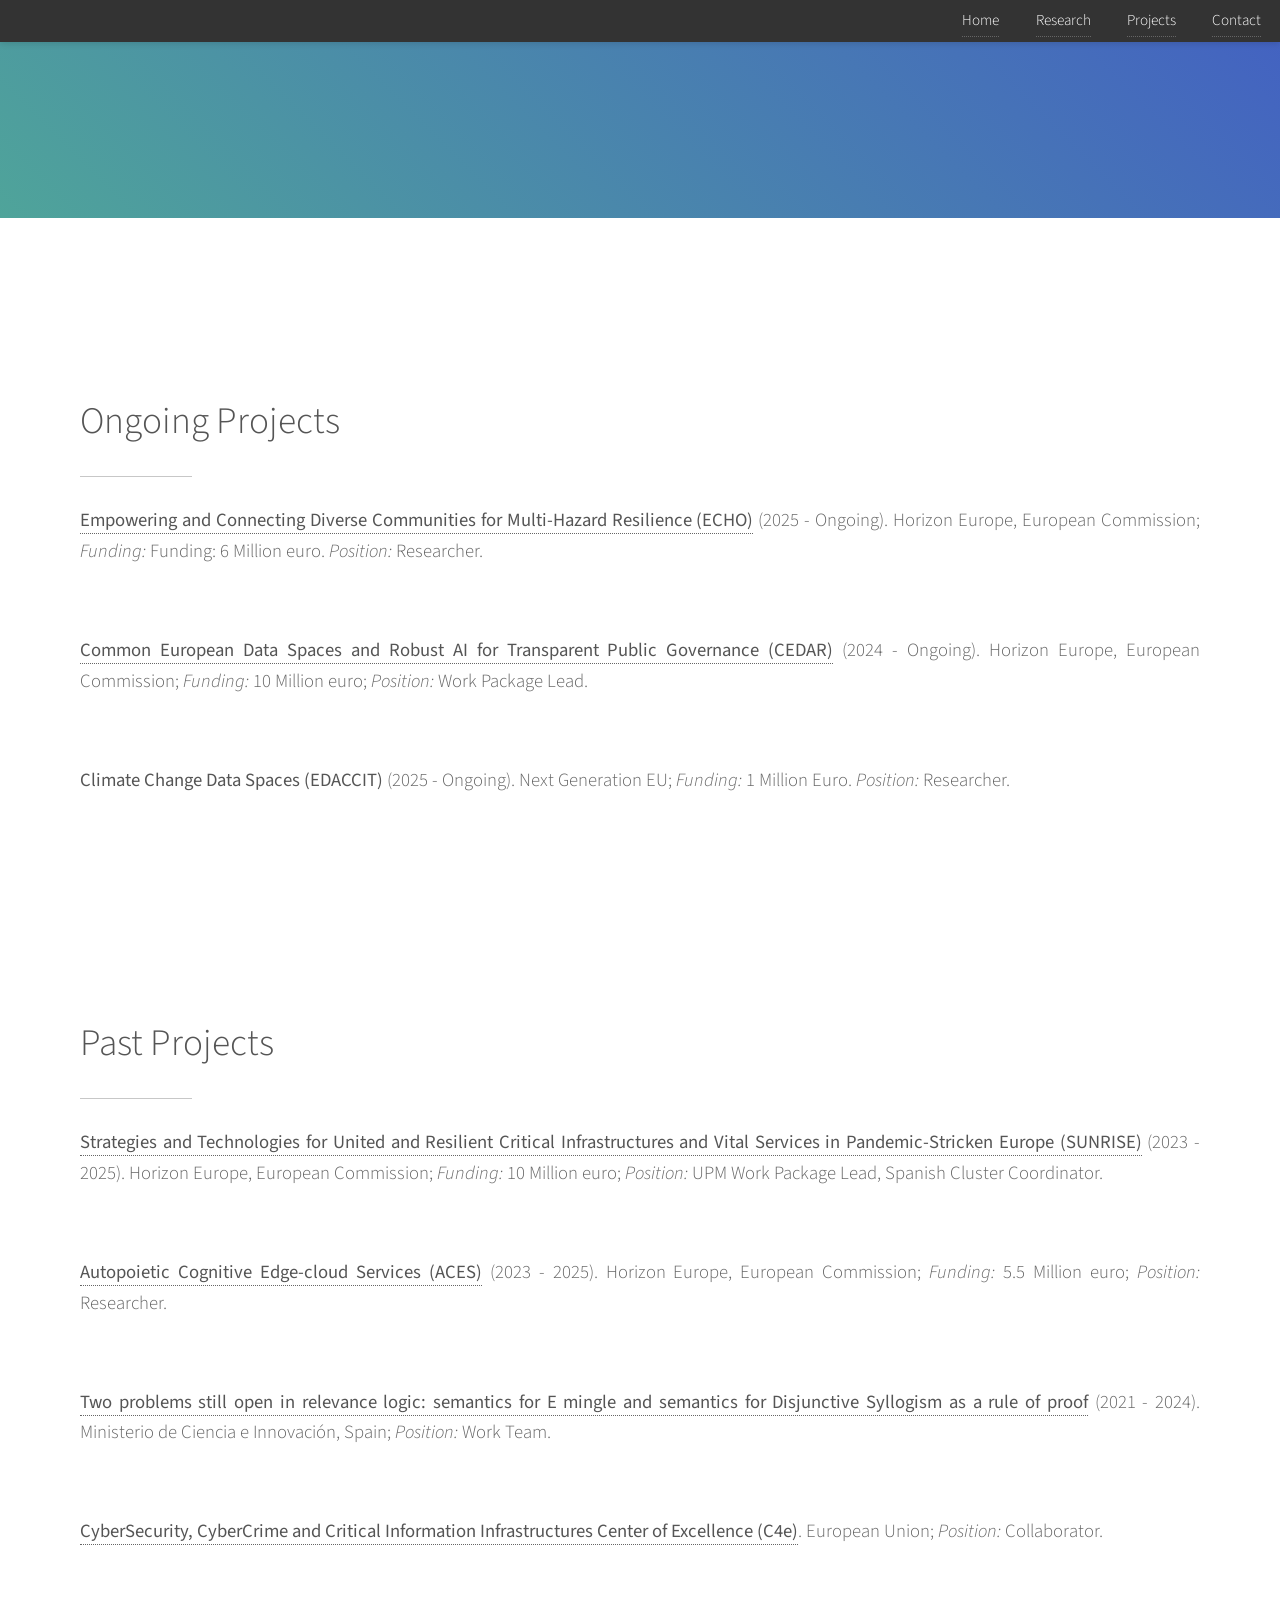
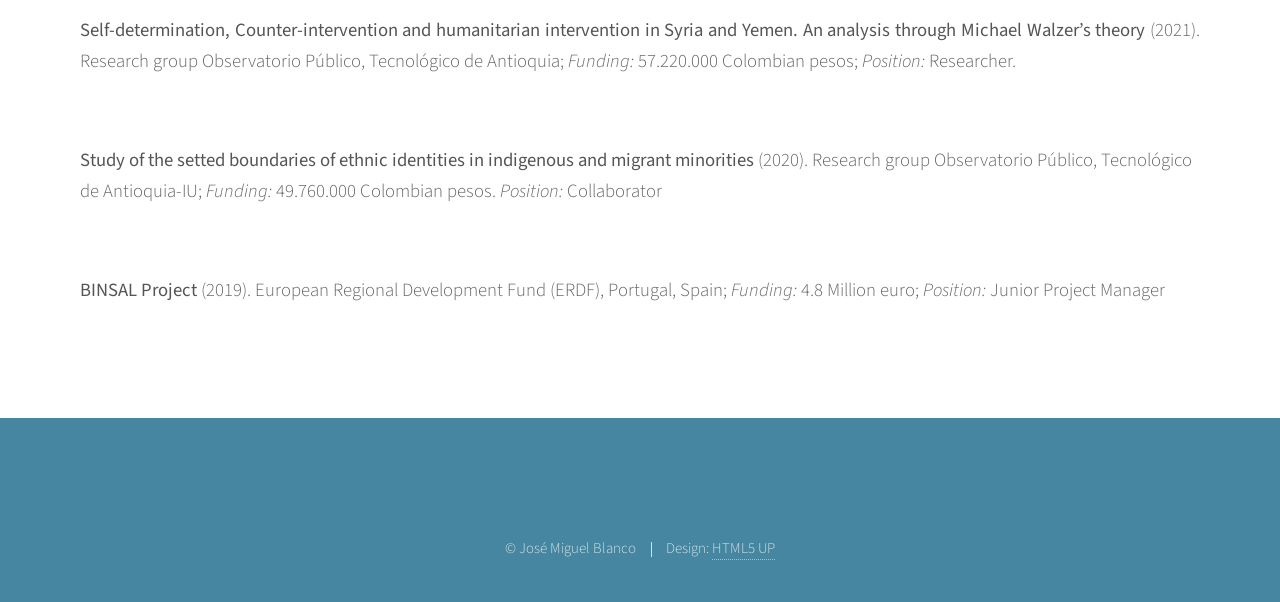
==== commit 2a490842: "fix: format of the projects tab updated" ====
--- a/projects.html
+++ b/projects.html
@@ -7,40 +7,21 @@
 		<link rel="stylesheet" href="assets/css/main.css" />
 		<noscript><link rel="stylesheet" href="assets/css/noscript.css" /></noscript>
 		<style>
-			.container {
-				display: flex;
-				align-items: center; /* Vertically centers the content */
-				gap: 100px; /* Adds space between the image and the text */
-				margin: auto;
-				justify-content: center;
-			}
-	
-			.container img {
-				width: 250px; /* Adjust the size of the image */
-				height: auto;
-			}	
-
-			.container img {
-				width: 250px;
-				height: auto;
-			}
-
-			.container .text {
-				max-width: 400px;
-			}
-
-			.text-only {
-				justify-content: center;
+			.header-left header.major {
 				text-align: left;
 			}
 
+			.text-only {
+				text-align: left;
+			}
+
 			.text-only .text {
-				max-width: 750px;
+				max-width: 60em;
 			}
 
 		</style>
 	</head>
-	<body class="is-preload">
+	<body class="is-preload short">
 
 		<!-- Header -->
 		<section id="header">
@@ -72,8 +53,13 @@
 				<br>
 			-->
 
-		<section id="two" class="main style1" align = center>
-				<h2 >Ongoing Projects</h2>
+		<section id="one" class="main style1">
+				<div class="container header-left">
+					<header class="major">
+						<h2>Ongoing Projects</h2>
+					</header>
+				</div>
+				
 			
 			<div class="container text-only">
 				<div class="text" align = justify>
@@ -106,11 +92,14 @@
 					</p>
 				</div>
 			</div>
-			
-			<br>
-			<br>
-			
-			<h2 align = center>Past Projects</h2>
+		</section>
+		
+		<section id="one" class="main style1">
+				<div class="container header-left">
+					<header class="major">
+						<h2>Past Projects</h2>
+					</header>
+				</div>
 			
 			<div class="container text-only">
 				<div class="text" align = justify>
@@ -199,7 +188,6 @@
 		<!-- Footer -->
 		<section id="footer">
 			<ul class="icons">
-				<li><a href="https://twitter.com/jm_blancos" class="icon brands alt fa-twitter"><span class="label">Twitter</span></a></li>
 				<li><a href="https://www.researchgate.net/profile/Jose-Blanco-42" class="icon brands alt fa-researchgate"><span class="label">ResearchGate</span></a></li>
 				<li><a href="https://www.linkedin.com/in/jos%C3%A9-miguel-blanco-s%C3%A1nchez-7aa162131/" class="icon brands alt fa-linkedin"><span class="label">LinkedIn</span></a></li>
 				<li><a href="mailto:josemiguel.blanco@upm.es" class="icon solid alt fa-envelope"><span class="label">Email</span></a></li>
--- a/assets/css/main.css
+++ b/assets/css/main.css
@@ -29,8 +29,27 @@
 footer, header, hgroup, menu, nav, section {
 	display: block;}
 
+html, body {
+	min-height: 100%;
+}
+
 body {
 	line-height: 1;
+	display: flex;
+	flex-direction: column;
+	min-height: 100vh;
+}
+
+/* Ensure footer stays at bottom when content is short (apply only to pages with `short` body class) */
+body.short {
+	display: flex;
+	flex-direction: column;
+	min-height: 100vh;
+}
+
+/* Make footer stick to bottom */
+#footer {
+	margin-top: auto;
 }
 
 ol, ul {
@@ -2913,7 +2932,7 @@
 /* Header */
 
 	#header {
-		padding: 3em 0 2em 0 ;
+		padding: 7em 0 2em 0 ;
 		background-color: #4686a0;
 		color: rgba(255, 255, 255, 0.75);
 		background-attachment: fixed,							fixed,							fixed;
@@ -3004,6 +3023,37 @@
 		#header .icon.major {
 			color: #ffffff;
 		}
+
+/* Responsive header spacing to account for fixed navbar height */
+@media screen and (max-width: 980px) {
+	#header {
+		padding: 5.5em 0 1.5em 0;
+	}
+	.navbar + section,
+	.navbar + * {
+		margin-top: 3.0em;
+	}
+}
+
+@media screen and (max-width: 736px) {
+	#header {
+		padding: 4.5em 0 1.25em 0;
+	}
+	.navbar + section,
+	.navbar + * {
+		margin-top: 2.6em;
+	}
+}
+
+@media screen and (max-width: 480px) {
+	#header {
+		padding: 3.6em 0 1em 0;
+	}
+	.navbar + section,
+	.navbar + * {
+		margin-top: 2.2em;
+	}
+}
 
 /* Navbar - fixed to top */
 .navbar {
@@ -3035,7 +3085,7 @@
 /* Ensure content after the navbar isn't hidden behind it */
 .navbar + section,
 .navbar + * {
-	margin-top: 2.4em;
+	margin-top: 3.6em;
 }
 
 		#header h1 {
@@ -3142,6 +3192,8 @@
 /* Footer */
 
 	#footer {
+		width: 100%;
+		box-sizing: border-box;
 		padding: 3em 0 2em 0 ;
 		background-color: #4686a0;
 		color: rgba(255, 255, 255, 0.75);
@@ -3270,7 +3322,7 @@
 		/* Header */
 
 			#header {
-				padding: 3em 0 2em 0 ;
+				padding: 4em 0 2em 0 ;
 			}
 
 	}
